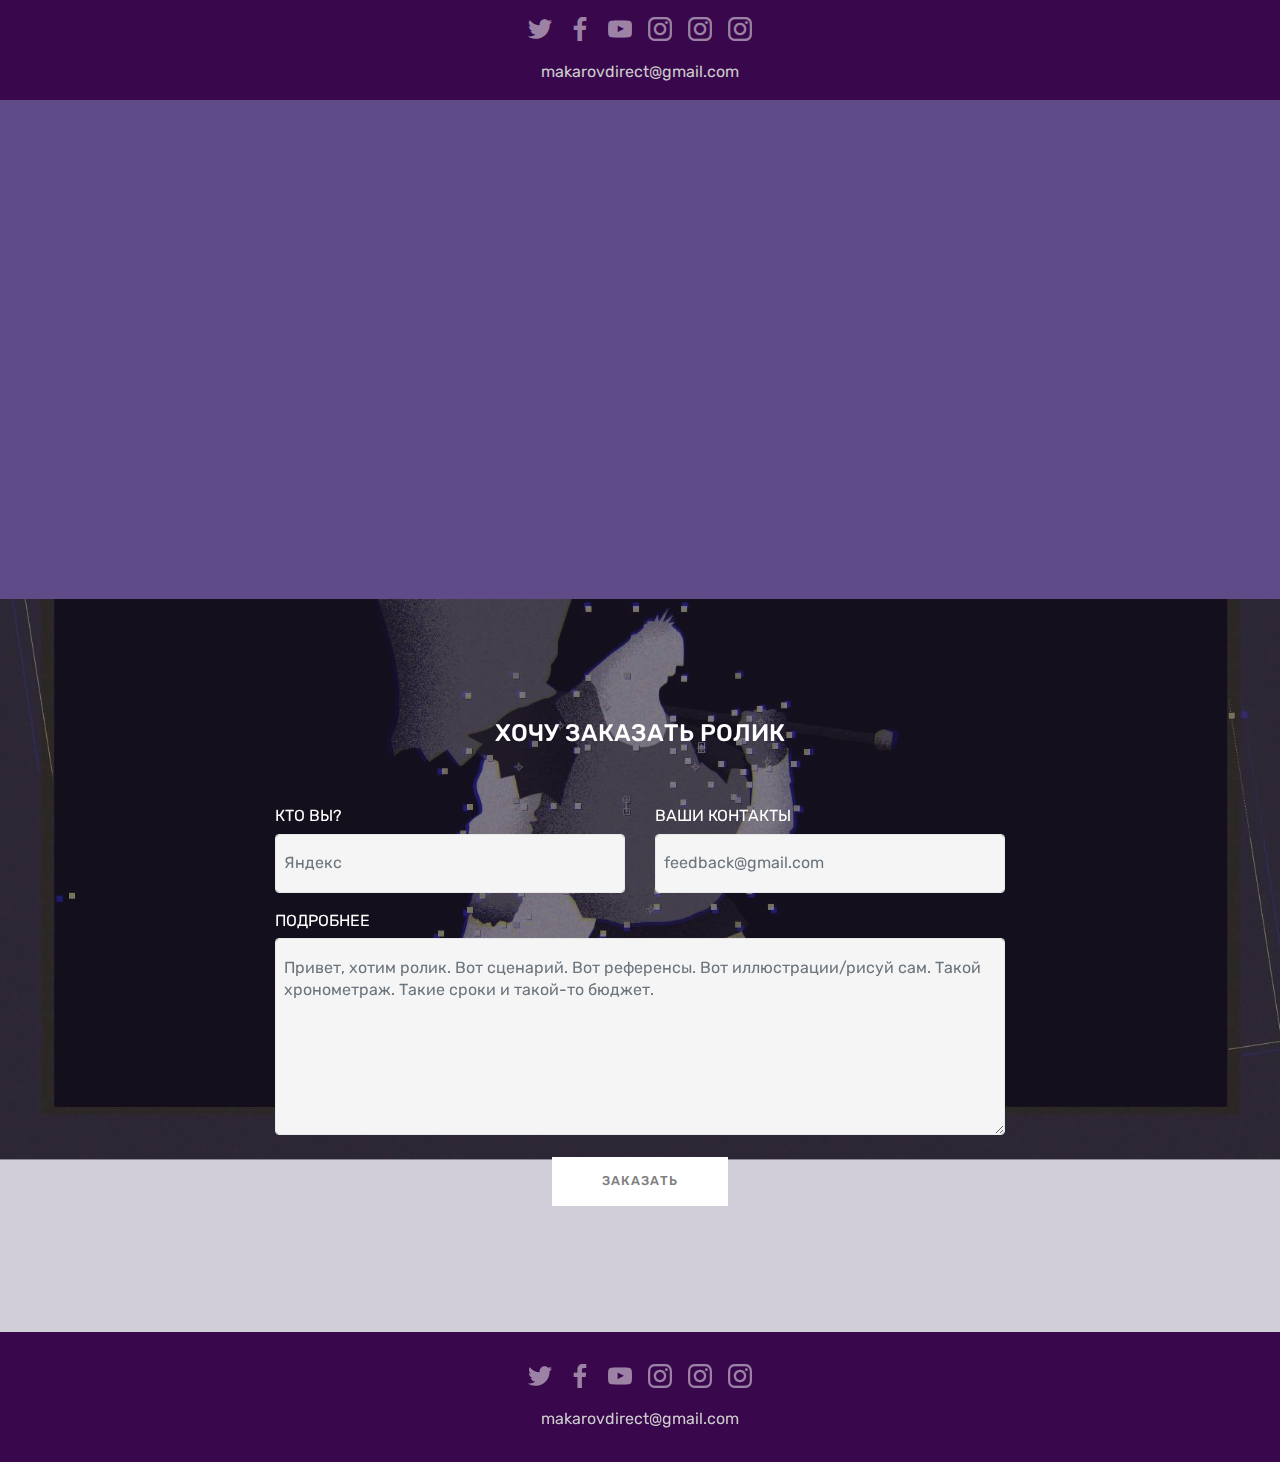
==== index.html @ ac993ce1 "create github pages" ====
<!DOCTYPE html>
<html >
<head>
  <!-- Site made with Mobirise Website Builder v4.6.3, https://mobirise.com -->
  <meta charset="UTF-8">
  <meta http-equiv="X-UA-Compatible" content="IE=edge">
  <meta name="generator" content="Mobirise v4.6.3, mobirise.com">
  <meta name="viewport" content="width=device-width, initial-scale=1, minimum-scale=1">
  <link rel="shortcut icon" href="assets/images/favicon-32x32.png" type="image/x-icon">
  <meta name="description" content="">
  <title>Motion!</title>
  <link rel="stylesheet" href="assets/tether/tether.min.css">
  <link rel="stylesheet" href="assets/bootstrap/css/bootstrap.min.css">
  <link rel="stylesheet" href="assets/bootstrap/css/bootstrap-grid.min.css">
  <link rel="stylesheet" href="assets/bootstrap/css/bootstrap-reboot.min.css">
  <link rel="stylesheet" href="assets/socicon/css/styles.css">
  <link rel="stylesheet" href="assets/theme/css/style.css">
  <link rel="stylesheet" href="assets/mobirise/css/mbr-additional.css" type="text/css">
  
  
  
</head>
<body>
  <section once="" class="cid-qJqLd3BEDi" id="footer7-2q">

    

    

    <div class="container">
        <div class="media-container-row align-center mbr-white">
            
            <div class="row social-row">
                <div class="social-list align-right pb-2">
                    
                    
                    
                    
                    
                    
                <div class="soc-item">
                        <a href="https://twitter.com/mobirise" target="_blank">
                            <span class="socicon-twitter socicon mbr-iconfont mbr-iconfont-social"></span>
                        </a>
                    </div><div class="soc-item">
                        <a href="https://www.facebook.com/pages/Mobirise/1616226671953247" target="_blank">
                            <span class="socicon-facebook socicon mbr-iconfont mbr-iconfont-social"></span>
                        </a>
                    </div><div class="soc-item">
                        <a href="https://www.youtube.com/c/mobirise" target="_blank">
                            <span class="socicon-youtube socicon mbr-iconfont mbr-iconfont-social"></span>
                        </a>
                    </div><div class="soc-item">
                        <a href="https://instagram.com/mobirise" target="_blank">
                            <span class="socicon-instagram socicon mbr-iconfont mbr-iconfont-social"></span>
                        </a>
                    </div><div class="soc-item">
                        <a href="https://instagram.com/mobirise" target="_blank">
                            <span class="socicon-instagram socicon mbr-iconfont mbr-iconfont-social"></span>
                        </a>
                    </div><div class="soc-item">
                        <a href="https://instagram.com/mobirise" target="_blank">
                            <span class="socicon-instagram socicon mbr-iconfont mbr-iconfont-social"></span>
                        </a>
                    </div></div>
            </div>
            <div class="row row-copirayt">
                <p class="mbr-text mb-0 mbr-fonts-style mbr-white align-center display-7">makarovdirect@gmail.com</p>
            </div>
        </div>
    </div>
</section>

<section class="engine"><a href="https://mobirise.ws/k">develop free website</a></section><section class="cid-qJqKoIQ6sl" id="video3-2p">

    
    
    <figure class="mbr-figure align-center container">
        <div class="video-block" style="width: 80%;">
            <div><iframe class="mbr-embedded-video" src="https://player.vimeo.com/video/251233930?autoplay=0&amp;loop=0" width="1280" height="720" frameborder="0" allowfullscreen></iframe></div>
        </div>
    </figure>
</section>

<section class="mbr-section form1 cid-qJqnyHjPA3 mbr-parallax-background" id="form1-29">

    

    <div class="mbr-overlay" style="opacity: 0.2; background-color: rgb(96, 75, 137);">
    </div>
    <div class="container">
        <div class="row justify-content-center">
            <div class="title col-12 col-lg-8">
                <h2 class="mbr-section-title align-center pb-3 mbr-fonts-style display-5">ХОЧУ ЗАКАЗАТЬ РОЛИК</h2>
                
            </div>
        </div>
    </div>
    <div class="container">
        <div class="row justify-content-center">
            <div class="media-container-column col-lg-8" data-form-type="formoid">
                    <div data-form-alert="" hidden="">Фидбек скоро!</div>
            
                    <form class="mbr-form" action="https://mobirise.com/" method="post" data-form-title="Mobirise Form"><input type="hidden" name="email" data-form-email="true" value="f9jsERte8y27TqqqnHJ0UGSrkfGV1/aTAd0YagiF7CoMb+pCK4gajwkyqYSxz6ZVuzLyfzoSc4bXMsaX3e0PdxEgymm92W2rb5xuFeeZwxCcnweWd1cAtsqhp6UBz3Ka" data-form-field="Email">
                        <div class="row row-sm-offset">
                            <div class="col-md-4 multi-horizontal" data-for="name">
                                <div class="form-group">
                                    <label class="form-control-label mbr-fonts-style display-7" for="name-form1-29">КТО ВЫ?</label>
                                    <input type="text" class="form-control" name="name" data-form-field="Name" required="" placeholder="Яндекс" id="name-form1-29">
                                </div>
                            </div>
                            <div class="col-md-4 multi-horizontal" data-for="email">
                                <div class="form-group">
                                    <label class="form-control-label mbr-fonts-style display-7" for="email-form1-29">ВАШИ КОНТАКТЫ</label>
                                    <input type="email" class="form-control" name="email" data-form-field="Email" required="" placeholder="feedback@gmail.com" id="email-form1-29">
                                </div>
                            </div>
                            
                        </div>
                        <div class="form-group" data-for="message">
                            <label class="form-control-label mbr-fonts-style display-7" for="message-form1-29">ПОДРОБНЕЕ</label>
                            <textarea type="text" class="form-control" name="message" rows="7" data-form-field="Message" placeholder="Привет, хотим ролик. Вот сценарий. Вот референсы. Вот иллюстрации/рисуй сам. Такой хронометраж. Такие сроки и такой-то бюджет." id="message-form1-29"></textarea>
                        </div>
            
                        <span class="input-group-btn"><button href="" type="submit" class="btn btn-primary btn-form display-4">ЗАКАЗАТЬ</button></span>
                    </form>
            </div>
        </div>
    </div>
</section>

<section once="" class="cid-qJqAU6fygr" id="footer7-2n">

    

    

    <div class="container">
        <div class="media-container-row align-center mbr-white">
            
            <div class="row social-row">
                <div class="social-list align-right pb-2">
                    
                    
                    
                    
                    
                    
                <div class="soc-item">
                        <a href="https://twitter.com/mobirise" target="_blank">
                            <span class="socicon-twitter socicon mbr-iconfont mbr-iconfont-social"></span>
                        </a>
                    </div><div class="soc-item">
                        <a href="https://www.facebook.com/pages/Mobirise/1616226671953247" target="_blank">
                            <span class="socicon-facebook socicon mbr-iconfont mbr-iconfont-social"></span>
                        </a>
                    </div><div class="soc-item">
                        <a href="https://www.youtube.com/c/mobirise" target="_blank">
                            <span class="socicon-youtube socicon mbr-iconfont mbr-iconfont-social"></span>
                        </a>
                    </div><div class="soc-item">
                        <a href="https://instagram.com/mobirise" target="_blank">
                            <span class="socicon-instagram socicon mbr-iconfont mbr-iconfont-social"></span>
                        </a>
                    </div><div class="soc-item">
                        <a href="https://instagram.com/mobirise" target="_blank">
                            <span class="socicon-instagram socicon mbr-iconfont mbr-iconfont-social"></span>
                        </a>
                    </div><div class="soc-item">
                        <a href="https://instagram.com/mobirise" target="_blank">
                            <span class="socicon-instagram socicon mbr-iconfont mbr-iconfont-social"></span>
                        </a>
                    </div></div>
            </div>
            <div class="row row-copirayt">
                <p class="mbr-text mb-0 mbr-fonts-style mbr-white align-center display-7">makarovdirect@gmail.com</p>
            </div>
        </div>
    </div>
</section>


  <script src="assets/web/assets/jquery/jquery.min.js"></script>
  <script src="assets/popper/popper.min.js"></script>
  <script src="assets/tether/tether.min.js"></script>
  <script src="assets/bootstrap/js/bootstrap.min.js"></script>
  <script src="assets/smoothscroll/smooth-scroll.js"></script>
  <script src="assets/parallax/jarallax.min.js"></script>
  <script src="assets/theme/js/script.js"></script>
  <script src="assets/formoid/formoid.min.js"></script>
  
  
</body>
</html>
---- assets/socicon/css/styles.css ----
@charset "UTF-8";

@font-face {
  font-family: "socicon";
  src:url("../fonts/socicon.eot");
  src:url("../fonts/socicon.eot?#iefix") format("embedded-opentype"),
    url("../fonts/socicon.woff") format("woff"),
    url("../fonts/socicon.ttf") format("truetype"),
    url("../fonts/socicon.svg#socicon") format("svg");
  font-weight: normal;
  font-style: normal;

}

[data-icon]:before {
  font-family: "socicon" !important;
  content: attr(data-icon);
  font-style: normal !important;
  font-weight: normal !important;
  font-variant: normal !important;
  text-transform: none !important;
  speak: none;
  line-height: 1;
  -webkit-font-smoothing: antialiased;
  -moz-osx-font-smoothing: grayscale;
}

[class^="socicon-"]:before,
[class*=" socicon-"]:before {
  font-family: "socicon" !important;
  font-style: normal !important;
  font-weight: normal !important;
  font-variant: normal !important;
  text-transform: none !important;
  speak: none;
  line-height: 1;
  -webkit-font-smoothing: antialiased;
  -moz-osx-font-smoothing: grayscale;
}

.socicon-modelmayhem:before {
  content: "\e000";
}
.socicon-mixcloud:before {
  content: "\e001";
}
.socicon-drupal:before {
  content: "\e002";
}
.socicon-swarm:before {
  content: "\e003";
}
.socicon-istock:before {
  content: "\e004";
}
.socicon-yammer:before {
  content: "\e005";
}
.socicon-ello:before {
  content: "\e006";
}
.socicon-stackoverflow:before {
  content: "\e007";
}
.socicon-persona:before {
  content: "\e008";
}
.socicon-triplej:before {
  content: "\e009";
}
.socicon-houzz:before {
  content: "\e00a";
}
.socicon-rss:before {
  content: "\e00b";
}
.socicon-paypal:before {
  content: "\e00c";
}
.socicon-odnoklassniki:before {
  content: "\e00d";
}
.socicon-airbnb:before {
  content: "\e00e";
}
.socicon-periscope:before {
  content: "\e00f";
}
.socicon-outlook:before {
  content: "\e010";
}
.socicon-coderwall:before {
  content: "\e011";
}
.socicon-tripadvisor:before {
  content: "\e012";
}
.socicon-appnet:before {
  content: "\e013";
}
.socicon-goodreads:before {
  content: "\e014";
}
.socicon-tripit:before {
  content: "\e015";
}
.socicon-lanyrd:before {
  content: "\e016";
}
.socicon-slideshare:before {
  content: "\e017";
}
.socicon-buffer:before {
  content: "\e018";
}
.socicon-disqus:before {
  content: "\e019";
}
.socicon-vkontakte:before {
  content: "\e01a";
}
.socicon-whatsapp:before {
  content: "\e01b";
}
.socicon-patreon:before {
  content: "\e01c";
}
.socicon-storehouse:before {
  content: "\e01d";
}
.socicon-pocket:before {
  content: "\e01e";
}
.socicon-mail:before {
  content: "\e01f";
}
.socicon-blogger:before {
  content: "\e020";
}
.socicon-technorati:before {
  content: "\e021";
}
.socicon-reddit:before {
  content: "\e022";
}
.socicon-dribbble:before {
  content: "\e023";
}
.socicon-stumbleupon:before {
  content: "\e024";
}
.socicon-digg:before {
  content: "\e025";
}
.socicon-envato:before {
  content: "\e026";
}
.socicon-behance:before {
  content: "\e027";
}
.socicon-delicious:before {
  content: "\e028";
}
.socicon-deviantart:before {
  content: "\e029";
}
.socicon-forrst:before {
  content: "\e02a";
}
.socicon-play:before {
  content: "\e02b";
}
.socicon-zerply:before {
  content: "\e02c";
}
.socicon-wikipedia:before {
  content: "\e02d";
}
.socicon-apple:before {
  content: "\e02e";
}
.socicon-flattr:before {
  content: "\e02f";
}
.socicon-github:before {
  content: "\e030";
}
.socicon-renren:before {
  content: "\e031";
}
.socicon-friendfeed:before {
  content: "\e032";
}
.socicon-newsvine:before {
  content: "\e033";
}
.socicon-identica:before {
  content: "\e034";
}
.socicon-bebo:before {
  content: "\e035";
}
.socicon-zynga:before {
  content: "\e036";
}
.socicon-steam:before {
  content: "\e037";
}
.socicon-xbox:before {
  content: "\e038";
}
.socicon-windows:before {
  content: "\e039";
}
.socicon-qq:before {
  content: "\e03a";
}
.socicon-douban:before {
  content: "\e03b";
}
.socicon-meetup:before {
  content: "\e03c";
}
.socicon-playstation:before {
  content: "\e03d";
}
.socicon-android:before {
  content: "\e03e";
}
.socicon-snapchat:before {
  content: "\e03f";
}
.socicon-twitter:before {
  content: "\e040";
}
.socicon-facebook:before {
  content: "\e041";
}
.socicon-googleplus:before {
  content: "\e042";
}
.socicon-pinterest:before {
  content: "\e043";
}
.socicon-foursquare:before {
  content: "\e044";
}
.socicon-yahoo:before {
  content: "\e045";
}
.socicon-skype:before {
  content: "\e046";
}
.socicon-yelp:before {
  content: "\e047";
}
.socicon-feedburner:before {
  content: "\e048";
}
.socicon-linkedin:before {
  content: "\e049";
}
.socicon-viadeo:before {
  content: "\e04a";
}
.socicon-xing:before {
  content: "\e04b";
}
.socicon-myspace:before {
  content: "\e04c";
}
.socicon-soundcloud:before {
  content: "\e04d";
}
.socicon-spotify:before {
  content: "\e04e";
}
.socicon-grooveshark:before {
  content: "\e04f";
}
.socicon-lastfm:before {
  content: "\e050";
}
.socicon-youtube:before {
  content: "\e051";
}
.socicon-vimeo:before {
  content: "\e052";
}
.socicon-dailymotion:before {
  content: "\e053";
}
.socicon-vine:before {
  content: "\e054";
}
.socicon-flickr:before {
  content: "\e055";
}
.socicon-500px:before {
  content: "\e056";
}
.socicon-wordpress:before {
  content: "\e058";
}
.socicon-tumblr:before {
  content: "\e059";
}
.socicon-twitch:before {
  content: "\e05a";
}
.socicon-8tracks:before {
  content: "\e05b";
}
.socicon-amazon:before {
  content: "\e05c";
}
.socicon-icq:before {
  content: "\e05d";
}
.socicon-smugmug:before {
  content: "\e05e";
}
.socicon-ravelry:before {
  content: "\e05f";
}
.socicon-weibo:before {
  content: "\e060";
}
.socicon-baidu:before {
  content: "\e061";
}
.socicon-angellist:before {
  content: "\e062";
}
.socicon-ebay:before {
  content: "\e063";
}
.socicon-imdb:before {
  content: "\e064";
}
.socicon-stayfriends:before {
  content: "\e065";
}
.socicon-residentadvisor:before {
  content: "\e066";
}
.socicon-google:before {
  content: "\e067";
}
.socicon-yandex:before {
  content: "\e068";
}
.socicon-sharethis:before {
  content: "\e069";
}
.socicon-bandcamp:before {
  content: "\e06a";
}
.socicon-itunes:before {
  content: "\e06b";
}
.socicon-deezer:before {
  content: "\e06c";
}
.socicon-telegram:before {
  content: "\e06e";
}
.socicon-openid:before {
  content: "\e06f";
}
.socicon-amplement:before {
  content: "\e070";
}
.socicon-viber:before {
  content: "\e071";
}
.socicon-zomato:before {
  content: "\e072";
}
.socicon-draugiem:before {
  content: "\e074";
}
.socicon-endomodo:before {
  content: "\e075";
}
.socicon-filmweb:before {
  content: "\e076";
}
.socicon-stackexchange:before {
  content: "\e077";
}
.socicon-wykop:before {
  content: "\e078";
}
.socicon-teamspeak:before {
  content: "\e079";
}
.socicon-teamviewer:before {
  content: "\e07a";
}
.socicon-ventrilo:before {
  content: "\e07b";
}
.socicon-younow:before {
  content: "\e07c";
}
.socicon-raidcall:before {
  content: "\e07d";
}
.socicon-mumble:before {
  content: "\e07e";
}
.socicon-medium:before {
  content: "\e06d";
}
.socicon-bebee:before {
  content: "\e07f";
}
.socicon-hitbox:before {
  content: "\e080";
}
.socicon-reverbnation:before {
  content: "\e081";
}
.socicon-formulr:before {
  content: "\e082";
}
.socicon-instagram:before {
  content: "\e057";
}
.socicon-battlenet:before {
  content: "\e083";
}
.socicon-chrome:before {
  content: "\e084";
}
.socicon-discord:before {
  content: "\e086";
}
.socicon-issuu:before {
  content: "\e087";
}
.socicon-macos:before {
  content: "\e088";
}
.socicon-firefox:before {
  content: "\e089";
}
.socicon-opera:before {
  content: "\e08d";
}
.socicon-keybase:before {
  content: "\e090";
}
.socicon-alliance:before {
  content: "\e091";
}
.socicon-livejournal:before {
  content: "\e092";
}
.socicon-googlephotos:before {
  content: "\e093";
}
.socicon-horde:before {
  content: "\e094";
}
.socicon-etsy:before {
  content: "\e095";
}
.socicon-zapier:before {
  content: "\e096";
}
.socicon-google-scholar:before {
  content: "\e097";
}
.socicon-researchgate:before {
  content: "\e098";
}
.socicon-wechat:before {
  content: "\e099";
}
.socicon-strava:before {
  content: "\e09a";
}
.socicon-line:before {
  content: "\e09b";
}
.socicon-lyft:before {
  content: "\e09c";
}
.socicon-uber:before {
  content: "\e09d";
}
.socicon-songkick:before {
  content: "\e09e";
}
.socicon-viewbug:before {
  content: "\e09f";
}
.socicon-googlegroups:before {
  content: "\e0a0";
}
.socicon-quora:before {
  content: "\e073";
}
.socicon-diablo:before {
  content: "\e085";
}
.socicon-blizzard:before {
  content: "\e0a1";
}
.socicon-hearthstone:before {
  content: "\e08b";
}
.socicon-heroes:before {
  content: "\e08a";
}
.socicon-overwatch:before {
  content: "\e08c";
}
.socicon-warcraft:before {
  content: "\e08e";
}
.socicon-starcraft:before {
  content: "\e08f";
}
.socicon-beam:before {
  content: "\e0a2";
}
.socicon-curse:before {
  content: "\e0a3";
}
.socicon-player:before {
  content: "\e0a4";
}
.socicon-streamjar:before {
  content: "\e0a5";
}
.socicon-nintendo:before {
  content: "\e0a6";
}
.socicon-hellocoton:before {
  content: "\e0a7";
}
---- assets/theme/css/style.css ----
/*!
 * Mobirise v4 theme (https://mobirise.com/)
 * Copyright 2017 Mobirise
 */
section {
  background-color: #eeeeee; }

section,
.container,
.container-fluid {
  position: relative;
  word-wrap: break-word; }

a.mbr-iconfont:hover {
  text-decoration: none; }

.article .lead p, .article .lead ul, .article .lead ol, .article .lead pre, .article .lead blockquote {
  margin-bottom: 0; }

a {
  font-style: normal;
  font-weight: 400;
  cursor: pointer; }
  a, a:hover {
    text-decoration: none; }

figure {
  margin-bottom: 0; }

body {
  color: #232323; }

h1, h2, h3, h4, h5, h6,
.h1, .h2, .h3, .h4, .h5, .h6,
.display-1, .display-2, .display-3, .display-4 {
  line-height: 1;
  word-break: break-word;
  word-wrap: break-word; }

b, strong {
  font-weight: bold; }

blockquote {
  padding: 10px 0 10px 20px;
  position: relative;
  border-left: 2px solid;
  border-color: #ff3366; }

input:-webkit-autofill, input:-webkit-autofill:hover, input:-webkit-autofill:focus, input:-webkit-autofill:active {
  transition-delay: 9999s;
  transition-property: background-color, color; }

textarea[type="hidden"] {
  display: none; }

body {
  position: relative; }

section {
  background-position: 50% 50%;
  background-repeat: no-repeat;
  background-size: cover; }
  section .mbr-background-video,
  section .mbr-background-video-preview {
    position: absolute;
    bottom: 0;
    left: 0;
    right: 0;
    top: 0; }

.hidden {
  visibility: hidden; }

.mbr-z-index20 {
  z-index: 20; }

/*! Base colors */
.mbr-white {
  color: #ffffff; }

.mbr-black {
  color: #000000; }

.mbr-bg-white {
  background-color: #ffffff; }

.mbr-bg-black {
  background-color: #000000; }

/*! Text-aligns */
.align-left {
  text-align: left; }

.align-center {
  text-align: center; }

.align-right {
  text-align: right; }

@media (max-width: 767px) {
  .align-left, .align-center, .align-right, .mbr-section-btn, .mbr-section-title {
    text-align: center; } }
/*! Font-weight  */
.mbr-light {
  font-weight: 300; }

.mbr-regular {
  font-weight: 400; }

.mbr-semibold {
  font-weight: 500; }

.mbr-bold {
  font-weight: 700; }

/*! Media  */
.media-size-item {
  -webkit-flex: 1 1 auto;
  -moz-flex: 1 1 auto;
  -ms-flex: 1 1 auto;
  -o-flex: 1 1 auto;
  flex: 1 1 auto; }

.media-content {
  -webkit-flex-basis: 100%;
  flex-basis: 100%; }

.media-container-row {
  display: -ms-flexbox;
  display: -webkit-flex;
  display: flex;
  -webkit-flex-direction: row;
  -ms-flex-direction: row;
  flex-direction: row;
  -webkit-flex-wrap: wrap;
  -ms-flex-wrap: wrap;
  flex-wrap: wrap;
  -webkit-justify-content: center;
  -ms-flex-pack: center;
  justify-content: center;
  -webkit-align-content: center;
  -ms-flex-line-pack: center;
  align-content: center;
  -webkit-align-items: start;
  -ms-flex-align: start;
  align-items: start; }
  .media-container-row .media-size-item {
    width: 400px; }

.media-container-column {
  display: -ms-flexbox;
  display: -webkit-flex;
  display: flex;
  -webkit-flex-direction: column;
  -ms-flex-direction: column;
  flex-direction: column;
  -webkit-flex-wrap: wrap;
  -ms-flex-wrap: wrap;
  flex-wrap: wrap;
  -webkit-justify-content: center;
  -ms-flex-pack: center;
  justify-content: center;
  -webkit-align-content: center;
  -ms-flex-line-pack: center;
  align-content: center;
  -webkit-align-items: stretch;
  -ms-flex-align: stretch;
  align-items: stretch; }
  .media-container-column > * {
    width: 100%; }

@media (min-width: 992px) {
  .media-container-row {
    -webkit-flex-wrap: nowrap;
    -ms-flex-wrap: nowrap;
    flex-wrap: nowrap; } }
figure {
  overflow: hidden; }

figure[mbr-media-size] {
  transition: width 0.1s; }

.mbr-figure img, .mbr-figure iframe {
  display: block;
  width: 100%; }

.card {
  background-color: transparent;
  border: none; }

.card-img {
  text-align: center;
  flex-shrink: 0; }

.media {
  max-width: 100%;
  margin: 0 auto; }

.mbr-figure {
  -ms-flex-item-align: center;
  -ms-grid-row-align: center;
  -webkit-align-self: center;
  align-self: center; }

.media-container > div {
  max-width: 100%; }

.mbr-figure img, .card-img img {
  width: 100%; }

@media (max-width: 991px) {
  .media-size-item {
    width: auto !important; }

  .media {
    width: auto; }

  .mbr-figure {
    width: 100% !important; } }
/*! Buttons */
.mbr-section-btn {
  margin-left: -.25rem;
  margin-right: -.25rem;
  font-size: 0; }

nav .mbr-section-btn {
  margin-left: 0rem;
  margin-right: 0rem; }

/*! Btn icon margin */
.btn .mbr-iconfont, .btn.btn-sm .mbr-iconfont {
  cursor: pointer;
  margin-right: 0.5rem; }

.btn.btn-md .mbr-iconfont, .btn.btn-md .mbr-iconfont {
  margin-right: 0.8rem; }

.mbr-regular {
  font-weight: 400; }

.mbr-semibold {
  font-weight: 500; }

.mbr-bold {
  font-weight: 700; }

[type="submit"] {
  -webkit-appearance: none; }

/*! Full-screen */
.mbr-fullscreen .mbr-overlay {
  min-height: 100vh; }

.mbr-fullscreen {
  display: flex;
  display: -webkit-flex;
  display: -moz-flex;
  display: -ms-flex;
  display: -o-flex;
  align-items: center;
  -webkit-align-items: center;
  min-height: 100vh;
  padding-top: 3rem;
  padding-bottom: 3rem; }

/*! Map */
.map {
  height: 25rem;
  position: relative; }
  .map iframe {
    width: 100%;
    height: 100%; }

/* Form */
.form-asterisk {
  font-family: initial;
  position: absolute;
  top: -2px;
  font-weight: normal; }

/*! Scroll to top arrow */
.mbr-arrow-up {
  bottom: 25px;
  right: 90px;
  position: fixed;
  text-align: right;
  z-index: 5000;
  color: #ffffff;
  font-size: 32px;
  transform: rotate(180deg);
  -webkit-transform: rotate(180deg); }

.mbr-arrow-up a {
  background: rgba(0, 0, 0, 0.2);
  border-radius: 3px;
  color: #fff;
  display: inline-block;
  height: 60px;
  width: 60px;
  outline-style: none !important;
  position: relative;
  text-decoration: none;
  transition: all .3s ease-in-out;
  cursor: pointer;
  text-align: center; }
  .mbr-arrow-up a:hover {
    background-color: rgba(0, 0, 0, 0.4); }
  .mbr-arrow-up a i {
    line-height: 60px; }

.mbr-arrow-up-icon {
  display: block;
  color: #fff; }

.mbr-arrow-up-icon::before {
  content: "\203a";
  display: inline-block;
  font-family: serif;
  font-size: 32px;
  line-height: 1;
  font-style: normal;
  position: relative;
  top: 6px;
  left: -4px;
  -webkit-transform: rotate(-90deg);
  transform: rotate(-90deg); }

/*! Arrow Down */
.mbr-arrow {
  position: absolute;
  bottom: 45px;
  left: 50%;
  width: 60px;
  height: 60px;
  cursor: pointer;
  background-color: rgba(80, 80, 80, 0.5);
  border-radius: 50%;
  -webkit-transform: translateX(-50%);
  transform: translateX(-50%); }
  .mbr-arrow > a {
    display: inline-block;
    text-decoration: none;
    outline-style: none;
    -webkit-animation: arrowdown 1.7s ease-in-out infinite;
    animation: arrowdown 1.7s ease-in-out infinite; }
    .mbr-arrow > a > i {
      position: absolute;
      top: -2px;
      left: 15px;
      font-size: 2rem; }

@keyframes arrowdown {
  0% {
    transform: translateY(0px);
    -webkit-transform: translateY(0px); }
  50% {
    transform: translateY(-5px);
    -webkit-transform: translateY(-5px); }
  100% {
    transform: translateY(0px);
    -webkit-transform: translateY(0px); } }
@-webkit-keyframes arrowdown {
  0% {
    transform: translateY(0px);
    -webkit-transform: translateY(0px); }
  50% {
    transform: translateY(-5px);
    -webkit-transform: translateY(-5px); }
  100% {
    transform: translateY(0px);
    -webkit-transform: translateY(0px); } }
@media (max-width: 500px) {
  .mbr-arrow-up {
    left: 50%;
    right: auto;
    transform: translateX(-50%) rotate(180deg);
    -webkit-transform: translateX(-50%) rotate(180deg); } }
/*Gradients animation*/
@keyframes gradient-animation {
  from {
    background-position: 0% 100%;
    animation-timing-function: ease-in-out; }
  to {
    background-position: 100% 0%;
    animation-timing-function: ease-in-out; } }
@-webkit-keyframes gradient-animation {
  from {
    background-position: 0% 100%;
    animation-timing-function: ease-in-out; }
  to {
    background-position: 100% 0%;
    animation-timing-function: ease-in-out; } }
.bg-gradient {
  background-size: 200% 200%;
  animation: gradient-animation 5s infinite alternate;
  -webkit-animation: gradient-animation 5s infinite alternate; }

.menu .navbar-brand {
  display: -webkit-flex; }
  .menu .navbar-brand span {
    display: flex;
    display: -webkit-flex; }
  .menu .navbar-brand .navbar-caption-wrap {
    display: -webkit-flex; }
  .menu .navbar-brand .navbar-logo img {
    display: -webkit-flex; }
@media (min-width: 768px) and (max-width: 991px) {
  .menu .navbar-toggleable-sm .navbar-nav {
    display: -webkit-box;
    display: -webkit-flex;
    display: -ms-flexbox; } }
@media (min-width: 992px) {
  .menu .navbar-nav.nav-dropdown {
    display: -webkit-flex; }
  .menu .navbar-toggleable-sm .navbar-collapse {
    display: -webkit-flex !important; } }

/*# sourceMappingURL=style.css.map */
.engine {
	position: absolute;
	text-indent: -2400px;
	text-align: center;
	padding: 0;
	top: 0;
	left: -2400px;
}
---- assets/mobirise/css/mbr-additional.css ----
@import url(https://fonts.googleapis.com/css?family=Rubik:300,300i,400,400i,500,500i,700,700i,900,900i);





body {
  font-style: normal;
  line-height: 1.5;
}
.mbr-section-title {
  font-style: normal;
  line-height: 1.2;
}
.mbr-section-subtitle {
  line-height: 1.3;
}
.mbr-text {
  font-style: normal;
  line-height: 1.6;
}
.display-1 {
  font-family: 'Rubik', sans-serif;
  font-size: 4.25rem;
}
.display-1 > .mbr-iconfont {
  font-size: 6.8rem;
}
.display-2 {
  font-family: 'Rubik', sans-serif;
  font-size: 3rem;
}
.display-2 > .mbr-iconfont {
  font-size: 4.8rem;
}
.display-4 {
  font-family: 'Rubik', sans-serif;
  font-size: 0.8rem;
}
.display-4 > .mbr-iconfont {
  font-size: 1.28rem;
}
.display-5 {
  font-family: 'Rubik', sans-serif;
  font-size: 1.5rem;
}
.display-5 > .mbr-iconfont {
  font-size: 2.4rem;
}
.display-7 {
  font-family: 'Rubik', sans-serif;
  font-size: 1rem;
}
.display-7 > .mbr-iconfont {
  font-size: 1.6rem;
}
/* ---- Fluid typography for mobile devices ---- */
/* 1.4 - font scale ratio ( bootstrap == 1.42857 ) */
/* 100vw - current viewport width */
/* (48 - 20)  48 == 48rem == 768px, 20 == 20rem == 320px(minimal supported viewport) */
/* 0.65 - min scale variable, may vary */
@media (max-width: 768px) {
  .display-1 {
    font-size: 3.4rem;
    font-size: calc( 2.1374999999999997rem + (4.25 - 2.1374999999999997) * ((100vw - 20rem) / (48 - 20)));
    line-height: calc( 1.4 * (2.1374999999999997rem + (4.25 - 2.1374999999999997) * ((100vw - 20rem) / (48 - 20))));
  }
  .display-2 {
    font-size: 2.4rem;
    font-size: calc( 1.7rem + (3 - 1.7) * ((100vw - 20rem) / (48 - 20)));
    line-height: calc( 1.4 * (1.7rem + (3 - 1.7) * ((100vw - 20rem) / (48 - 20))));
  }
  .display-4 {
    font-size: 0.64rem;
    font-size: calc( 0.93rem + (0.8 - 0.93) * ((100vw - 20rem) / (48 - 20)));
    line-height: calc( 1.4 * (0.93rem + (0.8 - 0.93) * ((100vw - 20rem) / (48 - 20))));
  }
  .display-5 {
    font-size: 1.2rem;
    font-size: calc( 1.175rem + (1.5 - 1.175) * ((100vw - 20rem) / (48 - 20)));
    line-height: calc( 1.4 * (1.175rem + (1.5 - 1.175) * ((100vw - 20rem) / (48 - 20))));
  }
}
/* Buttons */
.btn {
  font-weight: 500;
  border-width: 2px;
  font-style: normal;
  letter-spacing: 1px;
  margin: .4rem .8rem;
  white-space: normal;
  -webkit-transition: all 0.3s ease-in-out;
  -moz-transition: all 0.3s ease-in-out;
  transition: all 0.3s ease-in-out;
  padding: 1rem 3rem;
  border-radius: 3px;
  display: inline-flex;
  align-items: center;
  justify-content: center;
  word-break: break-word;
}
.btn-sm {
  font-weight: 500;
  letter-spacing: 1px;
  -webkit-transition: all 0.3s ease-in-out;
  -moz-transition: all 0.3s ease-in-out;
  transition: all 0.3s ease-in-out;
  padding: 0.6rem 1.5rem;
  border-radius: 3px;
}
.btn-md {
  font-weight: 500;
  letter-spacing: 1px;
  margin: .4rem .8rem !important;
  -webkit-transition: all 0.3s ease-in-out;
  -moz-transition: all 0.3s ease-in-out;
  transition: all 0.3s ease-in-out;
  padding: 1rem 3rem;
  border-radius: 3px;
}
.btn-lg {
  font-weight: 500;
  letter-spacing: 1px;
  margin: .4rem .8rem !important;
  -webkit-transition: all 0.3s ease-in-out;
  -moz-transition: all 0.3s ease-in-out;
  transition: all 0.3s ease-in-out;
  padding: 1.2rem 3.2rem;
  border-radius: 3px;
}
.bg-primary {
  background-color: #ffffff !important;
}
.bg-success {
  background-color: #ffffff !important;
}
.bg-info {
  background-color: #ffffff !important;
}
.bg-warning {
  background-color: #ffffff !important;
}
.bg-danger {
  background-color: #ffffff !important;
}
.btn-primary,
.btn-primary:active {
  background-color: #ffffff !important;
  border-color: #ffffff !important;
  color: #808080 !important;
}
.btn-primary:hover,
.btn-primary:focus,
.btn-primary.focus,
.btn-primary.active {
  color: #808080 !important;
  background-color: #d9d9d9 !important;
  border-color: #d9d9d9 !important;
}
.btn-primary.disabled,
.btn-primary:disabled {
  color: #808080 !important;
  background-color: #d9d9d9 !important;
  border-color: #d9d9d9 !important;
}
.btn-secondary,
.btn-secondary:active {
  background-color: #ffffff !important;
  border-color: #ffffff !important;
  color: #808080 !important;
}
.btn-secondary:hover,
.btn-secondary:focus,
.btn-secondary.focus,
.btn-secondary.active {
  color: #808080 !important;
  background-color: #d9d9d9 !important;
  border-color: #d9d9d9 !important;
}
.btn-secondary.disabled,
.btn-secondary:disabled {
  color: #808080 !important;
  background-color: #d9d9d9 !important;
  border-color: #d9d9d9 !important;
}
.btn-info,
.btn-info:active {
  background-color: #ffffff !important;
  border-color: #ffffff !important;
  color: #808080 !important;
}
.btn-info:hover,
.btn-info:focus,
.btn-info.focus,
.btn-info.active {
  color: #808080 !important;
  background-color: #d9d9d9 !important;
  border-color: #d9d9d9 !important;
}
.btn-info.disabled,
.btn-info:disabled {
  color: #808080 !important;
  background-color: #d9d9d9 !important;
  border-color: #d9d9d9 !important;
}
.btn-success,
.btn-success:active {
  background-color: #ffffff !important;
  border-color: #ffffff !important;
  color: #808080 !important;
}
.btn-success:hover,
.btn-success:focus,
.btn-success.focus,
.btn-success.active {
  color: #808080 !important;
  background-color: #d9d9d9 !important;
  border-color: #d9d9d9 !important;
}
.btn-success.disabled,
.btn-success:disabled {
  color: #808080 !important;
  background-color: #d9d9d9 !important;
  border-color: #d9d9d9 !important;
}
.btn-warning,
.btn-warning:active {
  background-color: #ffffff !important;
  border-color: #ffffff !important;
  color: #808080 !important;
}
.btn-warning:hover,
.btn-warning:focus,
.btn-warning.focus,
.btn-warning.active {
  color: #808080 !important;
  background-color: #d9d9d9 !important;
  border-color: #d9d9d9 !important;
}
.btn-warning.disabled,
.btn-warning:disabled {
  color: #808080 !important;
  background-color: #d9d9d9 !important;
  border-color: #d9d9d9 !important;
}
.btn-danger,
.btn-danger:active {
  background-color: #ffffff !important;
  border-color: #ffffff !important;
  color: #808080 !important;
}
.btn-danger:hover,
.btn-danger:focus,
.btn-danger.focus,
.btn-danger.active {
  color: #808080 !important;
  background-color: #d9d9d9 !important;
  border-color: #d9d9d9 !important;
}
.btn-danger.disabled,
.btn-danger:disabled {
  color: #808080 !important;
  background-color: #d9d9d9 !important;
  border-color: #d9d9d9 !important;
}
.btn-white {
  color: #333333 !important;
}
.btn-white,
.btn-white:active {
  background-color: #ffffff !important;
  border-color: #ffffff !important;
  color: #808080 !important;
}
.btn-white:hover,
.btn-white:focus,
.btn-white.focus,
.btn-white.active {
  color: #808080 !important;
  background-color: #d9d9d9 !important;
  border-color: #d9d9d9 !important;
}
.btn-white.disabled,
.btn-white:disabled {
  color: #808080 !important;
  background-color: #d9d9d9 !important;
  border-color: #d9d9d9 !important;
}
.btn-black,
.btn-black:active {
  background-color: #333333 !important;
  border-color: #333333 !important;
  color: #ffffff !important;
}
.btn-black:hover,
.btn-black:focus,
.btn-black.focus,
.btn-black.active {
  color: #ffffff !important;
  background-color: #0d0d0d !important;
  border-color: #0d0d0d !important;
}
.btn-black.disabled,
.btn-black:disabled {
  color: #ffffff !important;
  background-color: #0d0d0d !important;
  border-color: #0d0d0d !important;
}
.btn-primary-outline,
.btn-primary-outline:active {
  background: none;
  border-color: #cccccc;
  color: #cccccc;
}
.btn-primary-outline:hover,
.btn-primary-outline:focus,
.btn-primary-outline.focus,
.btn-primary-outline.active {
  color: #808080;
  background-color: #ffffff;
  border-color: #ffffff;
}
.btn-primary-outline.disabled,
.btn-primary-outline:disabled {
  color: #808080 !important;
  background-color: #ffffff !important;
  border-color: #ffffff !important;
}
.btn-secondary-outline,
.btn-secondary-outline:active {
  background: none;
  border-color: #cccccc;
  color: #cccccc;
}
.btn-secondary-outline:hover,
.btn-secondary-outline:focus,
.btn-secondary-outline.focus,
.btn-secondary-outline.active {
  color: #808080;
  background-color: #ffffff;
  border-color: #ffffff;
}
.btn-secondary-outline.disabled,
.btn-secondary-outline:disabled {
  color: #808080 !important;
  background-color: #ffffff !important;
  border-color: #ffffff !important;
}
.btn-info-outline,
.btn-info-outline:active {
  background: none;
  border-color: #cccccc;
  color: #cccccc;
}
.btn-info-outline:hover,
.btn-info-outline:focus,
.btn-info-outline.focus,
.btn-info-outline.active {
  color: #808080;
  background-color: #ffffff;
  border-color: #ffffff;
}
.btn-info-outline.disabled,
.btn-info-outline:disabled {
  color: #808080 !important;
  background-color: #ffffff !important;
  border-color: #ffffff !important;
}
.btn-success-outline,
.btn-success-outline:active {
  background: none;
  border-color: #cccccc;
  color: #cccccc;
}
.btn-success-outline:hover,
.btn-success-outline:focus,
.btn-success-outline.focus,
.btn-success-outline.active {
  color: #808080;
  background-color: #ffffff;
  border-color: #ffffff;
}
.btn-success-outline.disabled,
.btn-success-outline:disabled {
  color: #808080 !important;
  background-color: #ffffff !important;
  border-color: #ffffff !important;
}
.btn-warning-outline,
.btn-warning-outline:active {
  background: none;
  border-color: #cccccc;
  color: #cccccc;
}
.btn-warning-outline:hover,
.btn-warning-outline:focus,
.btn-warning-outline.focus,
.btn-warning-outline.active {
  color: #808080;
  background-color: #ffffff;
  border-color: #ffffff;
}
.btn-warning-outline.disabled,
.btn-warning-outline:disabled {
  color: #808080 !important;
  background-color: #ffffff !important;
  border-color: #ffffff !important;
}
.btn-danger-outline,
.btn-danger-outline:active {
  background: none;
  border-color: #cccccc;
  color: #cccccc;
}
.btn-danger-outline:hover,
.btn-danger-outline:focus,
.btn-danger-outline.focus,
.btn-danger-outline.active {
  color: #808080;
  background-color: #ffffff;
  border-color: #ffffff;
}
.btn-danger-outline.disabled,
.btn-danger-outline:disabled {
  color: #808080 !important;
  background-color: #ffffff !important;
  border-color: #ffffff !important;
}
.btn-black-outline,
.btn-black-outline:active {
  background: none;
  border-color: #000000;
  color: #000000;
}
.btn-black-outline:hover,
.btn-black-outline:focus,
.btn-black-outline.focus,
.btn-black-outline.active {
  color: #ffffff;
  background-color: #333333;
  border-color: #333333;
}
.btn-black-outline.disabled,
.btn-black-outline:disabled {
  color: #ffffff !important;
  background-color: #333333 !important;
  border-color: #333333 !important;
}
.btn-white-outline,
.btn-white-outline:active,
.btn-white-outline.active {
  background: none;
  border-color: #ffffff;
  color: #ffffff;
}
.btn-white-outline:hover,
.btn-white-outline:focus,
.btn-white-outline.focus {
  color: #333333;
  background-color: #ffffff;
  border-color: #ffffff;
}
.text-primary {
  color: #ffffff !important;
}
.text-secondary {
  color: #ffffff !important;
}
.text-success {
  color: #ffffff !important;
}
.text-info {
  color: #ffffff !important;
}
.text-warning {
  color: #ffffff !important;
}
.text-danger {
  color: #ffffff !important;
}
.text-white {
  color: #ffffff !important;
}
.text-black {
  color: #000000 !important;
}
a.text-primary:hover,
a.text-primary:focus {
  color: #cccccc !important;
}
a.text-secondary:hover,
a.text-secondary:focus {
  color: #cccccc !important;
}
a.text-success:hover,
a.text-success:focus {
  color: #cccccc !important;
}
a.text-info:hover,
a.text-info:focus {
  color: #cccccc !important;
}
a.text-warning:hover,
a.text-warning:focus {
  color: #cccccc !important;
}
a.text-danger:hover,
a.text-danger:focus {
  color: #cccccc !important;
}
a.text-white:hover,
a.text-white:focus {
  color: #b3b3b3 !important;
}
a.text-black:hover,
a.text-black:focus {
  color: #4d4d4d !important;
}
.alert-success {
  background-color: #70c770;
}
.alert-info {
  background-color: #ffffff;
}
.alert-warning {
  background-color: #ffffff;
}
.alert-danger {
  background-color: #ffffff;
}
.mbr-section-btn a.btn:not(.btn-form):hover,
.mbr-section-btn a.btn:not(.btn-form):focus {
  box-shadow: none !important;
}
.mbr-gallery-filter li.active .btn {
  background-color: #ffffff;
  border-color: #ffffff;
  color: #8c8c8c;
}
.mbr-gallery-filter li.active .btn:focus {
  box-shadow: none;
}
.btn-form {
  border-radius: 0;
}
.btn-form:hover {
  cursor: pointer;
}
a,
a:hover {
  color: #ffffff;
}
.mbr-plan-header.bg-primary .mbr-plan-subtitle,
.mbr-plan-header.bg-primary .mbr-plan-price-desc {
  color: #ffffff;
}
.mbr-plan-header.bg-success .mbr-plan-subtitle,
.mbr-plan-header.bg-success .mbr-plan-price-desc {
  color: #ffffff;
}
.mbr-plan-header.bg-info .mbr-plan-subtitle,
.mbr-plan-header.bg-info .mbr-plan-price-desc {
  color: #ffffff;
}
.mbr-plan-header.bg-warning .mbr-plan-subtitle,
.mbr-plan-header.bg-warning .mbr-plan-price-desc {
  color: #ffffff;
}
.mbr-plan-header.bg-danger .mbr-plan-subtitle,
.mbr-plan-header.bg-danger .mbr-plan-price-desc {
  color: #ffffff;
}
/* Scroll to top button*/
.scrollToTop_wraper {
  opacity: 0 !important;
}
#scrollToTop a i:before {
  content: '';
  position: absolute;
  height: 40%;
  top: 25%;
  background: #fff;
  width: 2px;
  left: calc(50% - 1px);
}
#scrollToTop a i:after {
  content: '';
  position: absolute;
  display: block;
  border-top: 2px solid #fff;
  border-right: 2px solid #fff;
  width: 40%;
  height: 40%;
  left: 30%;
  bottom: 30%;
  transform: rotate(135deg);
}
/* Others*/
.note-check a[data-value=Rubik] {
  font-style: normal;
}
.mbr-arrow a {
  color: #ffffff;
}
@media (max-width: 767px) {
  .mbr-arrow {
    display: none;
  }
}
.form-control-label {
  position: relative;
  cursor: pointer;
  margin-bottom: .357em;
  padding: 0;
}
.alert {
  color: #ffffff;
  border-radius: 0;
  border: 0;
  font-size: .875rem;
  line-height: 1.5;
  margin-bottom: 1.875rem;
  padding: 1.25rem;
  position: relative;
}
.alert.alert-form::after {
  background-color: inherit;
  bottom: -7px;
  content: "";
  display: block;
  height: 14px;
  left: 50%;
  margin-left: -7px;
  position: absolute;
  transform: rotate(45deg);
  width: 14px;
}
.form-control {
  background-color: #f5f5f5;
  box-shadow: none;
  color: #565656;
  font-family: 'Rubik', sans-serif;
  font-size: 1rem;
  line-height: 1.43;
  min-height: 3.5em;
  padding: 1.07em .5em;
}
.form-control > .mbr-iconfont {
  font-size: 1.6rem;
}
.form-control,
.form-control:focus {
  border: 1px solid #e8e8e8;
}
.form-active .form-control:invalid {
  border-color: red;
}
.mbr-overlay {
  background-color: #000;
  bottom: 0;
  left: 0;
  opacity: .5;
  position: absolute;
  right: 0;
  top: 0;
  z-index: 0;
}
blockquote {
  font-style: italic;
  padding: 10px 0 10px 20px;
  font-size: 1.09rem;
  position: relative;
  border-color: #ffffff;
  border-width: 3px;
}
ul,
ol,
pre,
blockquote {
  margin-bottom: 2.3125rem;
}
pre {
  background: #f4f4f4;
  padding: 10px 24px;
  white-space: pre-wrap;
}
.inactive {
  -webkit-user-select: none;
  -moz-user-select: none;
  -ms-user-select: none;
  user-select: none;
  pointer-events: none;
  -webkit-user-drag: none;
  user-drag: none;
}
.mbr-section__comments .row {
  justify-content: center;
}
/* Forms */
.mbr-form .btn {
  margin: .4rem 0;
}
@media (max-width: 767px) {
  .btn {
    font-size: .75rem !important;
  }
  .btn .mbr-iconfont {
    font-size: 1rem !important;
  }
}
/* Social block */
.btn-social {
  font-size: 20px;
  border-radius: 50%;
  padding: 0;
  width: 44px;
  height: 44px;
  line-height: 44px;
  text-align: center;
  position: relative;
  border: 2px solid #c0a375;
  border-color: #ffffff;
  color: #232323;
  cursor: pointer;
}
.btn-social i {
  top: 0;
  line-height: 44px;
  width: 44px;
}
.btn-social:hover {
  color: #fff;
  background: #ffffff;
}
.btn-social + .btn {
  margin-left: .1rem;
}
/* Footer */
.mbr-footer-content li::before,
.mbr-footer .mbr-contacts li::before {
  background: #ffffff;
}
.mbr-footer-content li a:hover,
.mbr-footer .mbr-contacts li a:hover {
  color: #ffffff;
}
/* Headers*/
.offset-1 {
  margin-left: 8.33333%;
}
.offset-2 {
  margin-left: 16.66667%;
}
.offset-3 {
  margin-left: 25%;
}
.offset-4 {
  margin-left: 33.33333%;
}
.offset-5 {
  margin-left: 41.66667%;
}
.offset-6 {
  margin-left: 50%;
}
.offset-7 {
  margin-left: 58.33333%;
}
.offset-8 {
  margin-left: 66.66667%;
}
.offset-9 {
  margin-left: 75%;
}
.offset-10 {
  margin-left: 83.33333%;
}
.offset-11 {
  margin-left: 91.66667%;
}
@media (min-width: 576px) {
  .offset-sm-0 {
    margin-left: 0%;
  }
  .offset-sm-1 {
    margin-left: 8.33333%;
  }
  .offset-sm-2 {
    margin-left: 16.66667%;
  }
  .offset-sm-3 {
    margin-left: 25%;
  }
  .offset-sm-4 {
    margin-left: 33.33333%;
  }
  .offset-sm-5 {
    margin-left: 41.66667%;
  }
  .offset-sm-6 {
    margin-left: 50%;
  }
  .offset-sm-7 {
    margin-left: 58.33333%;
  }
  .offset-sm-8 {
    margin-left: 66.66667%;
  }
  .offset-sm-9 {
    margin-left: 75%;
  }
  .offset-sm-10 {
    margin-left: 83.33333%;
  }
  .offset-sm-11 {
    margin-left: 91.66667%;
  }
}
@media (min-width: 768px) {
  .offset-md-0 {
    margin-left: 0%;
  }
  .offset-md-1 {
    margin-left: 8.33333%;
  }
  .offset-md-2 {
    margin-left: 16.66667%;
  }
  .offset-md-3 {
    margin-left: 25%;
  }
  .offset-md-4 {
    margin-left: 33.33333%;
  }
  .offset-md-5 {
    margin-left: 41.66667%;
  }
  .offset-md-6 {
    margin-left: 50%;
  }
  .offset-md-7 {
    margin-left: 58.33333%;
  }
  .offset-md-8 {
    margin-left: 66.66667%;
  }
  .offset-md-9 {
    margin-left: 75%;
  }
  .offset-md-10 {
    margin-left: 83.33333%;
  }
  .offset-md-11 {
    margin-left: 91.66667%;
  }
}
@media (min-width: 992px) {
  .offset-lg-0 {
    margin-left: 0%;
  }
  .offset-lg-1 {
    margin-left: 8.33333%;
  }
  .offset-lg-2 {
    margin-left: 16.66667%;
  }
  .offset-lg-3 {
    margin-left: 25%;
  }
  .offset-lg-4 {
    margin-left: 33.33333%;
  }
  .offset-lg-5 {
    margin-left: 41.66667%;
  }
  .offset-lg-6 {
    margin-left: 50%;
  }
  .offset-lg-7 {
    margin-left: 58.33333%;
  }
  .offset-lg-8 {
    margin-left: 66.66667%;
  }
  .offset-lg-9 {
    margin-left: 75%;
  }
  .offset-lg-10 {
    margin-left: 83.33333%;
  }
  .offset-lg-11 {
    margin-left: 91.66667%;
  }
}
@media (min-width: 1200px) {
  .offset-xl-0 {
    margin-left: 0%;
  }
  .offset-xl-1 {
    margin-left: 8.33333%;
  }
  .offset-xl-2 {
    margin-left: 16.66667%;
  }
  .offset-xl-3 {
    margin-left: 25%;
  }
  .offset-xl-4 {
    margin-left: 33.33333%;
  }
  .offset-xl-5 {
    margin-left: 41.66667%;
  }
  .offset-xl-6 {
    margin-left: 50%;
  }
  .offset-xl-7 {
    margin-left: 58.33333%;
  }
  .offset-xl-8 {
    margin-left: 66.66667%;
  }
  .offset-xl-9 {
    margin-left: 75%;
  }
  .offset-xl-10 {
    margin-left: 83.33333%;
  }
  .offset-xl-11 {
    margin-left: 91.66667%;
  }
}
.navbar-toggler {
  -webkit-align-self: flex-start;
  -ms-flex-item-align: start;
  align-self: flex-start;
  padding: 0.25rem 0.75rem;
  font-size: 1.25rem;
  line-height: 1;
  background: transparent;
  border: 1px solid transparent;
  -webkit-border-radius: 0.25rem;
  border-radius: 0.25rem;
}
.navbar-toggler:focus,
.navbar-toggler:hover {
  text-decoration: none;
}
.navbar-toggler-icon {
  display: inline-block;
  width: 1.5em;
  height: 1.5em;
  vertical-align: middle;
  content: "";
  background: no-repeat center center;
  -webkit-background-size: 100% 100%;
  -o-background-size: 100% 100%;
  background-size: 100% 100%;
}
.navbar-toggler-left {
  position: absolute;
  left: 1rem;
}
.navbar-toggler-right {
  position: absolute;
  right: 1rem;
}
@media (max-width: 575px) {
  .navbar-toggleable .navbar-nav .dropdown-menu {
    position: static;
    float: none;
  }
  .navbar-toggleable > .container {
    padding-right: 0;
    padding-left: 0;
  }
}
@media (min-width: 576px) {
  .navbar-toggleable {
    -webkit-box-orient: horizontal;
    -webkit-box-direction: normal;
    -webkit-flex-direction: row;
    -ms-flex-direction: row;
    flex-direction: row;
    -webkit-flex-wrap: nowrap;
    -ms-flex-wrap: nowrap;
    flex-wrap: nowrap;
    -webkit-box-align: center;
    -webkit-align-items: center;
    -ms-flex-align: center;
    align-items: center;
  }
  .navbar-toggleable .navbar-nav {
    -webkit-box-orient: horizontal;
    -webkit-box-direction: normal;
    -webkit-flex-direction: row;
    -ms-flex-direction: row;
    flex-direction: row;
  }
  .navbar-toggleable .navbar-nav .nav-link {
    padding-right: .5rem;
    padding-left: .5rem;
  }
  .navbar-toggleable > .container {
    display: -webkit-box;
    display: -webkit-flex;
    display: -ms-flexbox;
    display: flex;
    -webkit-flex-wrap: nowrap;
    -ms-flex-wrap: nowrap;
    flex-wrap: nowrap;
    -webkit-box-align: center;
    -webkit-align-items: center;
    -ms-flex-align: center;
    align-items: center;
  }
  .navbar-toggleable .navbar-collapse {
    display: -webkit-box !important;
    display: -webkit-flex !important;
    display: -ms-flexbox !important;
    display: flex !important;
    width: 100%;
  }
  .navbar-toggleable .navbar-toggler {
    display: none;
  }
}
@media (max-width: 767px) {
  .navbar-toggleable-sm .navbar-nav .dropdown-menu {
    position: static;
    float: none;
  }
  .navbar-toggleable-sm > .container {
    padding-right: 0;
    padding-left: 0;
  }
}
@media (min-width: 768px) {
  .navbar-toggleable-sm {
    -webkit-box-orient: horizontal;
    -webkit-box-direction: normal;
    -webkit-flex-direction: row;
    -ms-flex-direction: row;
    flex-direction: row;
    -webkit-flex-wrap: nowrap;
    -ms-flex-wrap: nowrap;
    flex-wrap: nowrap;
    -webkit-box-align: center;
    -webkit-align-items: center;
    -ms-flex-align: center;
    align-items: center;
  }
  .navbar-toggleable-sm .navbar-nav {
    -webkit-box-orient: horizontal;
    -webkit-box-direction: normal;
    -webkit-flex-direction: row;
    -ms-flex-direction: row;
    flex-direction: row;
  }
  .navbar-toggleable-sm .navbar-nav .nav-link {
    padding-right: .5rem;
    padding-left: .5rem;
  }
  .navbar-toggleable-sm > .container {
    display: -webkit-box;
    display: -webkit-flex;
    display: -ms-flexbox;
    display: flex;
    -webkit-flex-wrap: nowrap;
    -ms-flex-wrap: nowrap;
    flex-wrap: nowrap;
    -webkit-box-align: center;
    -webkit-align-items: center;
    -ms-flex-align: center;
    align-items: center;
  }
  .navbar-toggleable-sm .navbar-collapse {
    display: -webkit-box !important;
    display: -webkit-flex !important;
    display: -ms-flexbox !important;
    display: flex !important;
    width: 100%;
  }
  .navbar-toggleable-sm .navbar-toggler {
    display: none;
  }
}
@media (max-width: 991px) {
  .navbar-toggleable-md .navbar-nav .dropdown-menu {
    position: static;
    float: none;
  }
  .navbar-toggleable-md > .container {
    padding-right: 0;
    padding-left: 0;
  }
}
@media (min-width: 992px) {
  .navbar-toggleable-md {
    -webkit-box-orient: horizontal;
    -webkit-box-direction: normal;
    -webkit-flex-direction: row;
    -ms-flex-direction: row;
    flex-direction: row;
    -webkit-flex-wrap: nowrap;
    -ms-flex-wrap: nowrap;
    flex-wrap: nowrap;
    -webkit-box-align: center;
    -webkit-align-items: center;
    -ms-flex-align: center;
    align-items: center;
  }
  .navbar-toggleable-md .navbar-nav {
    -webkit-box-orient: horizontal;
    -webkit-box-direction: normal;
    -webkit-flex-direction: row;
    -ms-flex-direction: row;
    flex-direction: row;
  }
  .navbar-toggleable-md .navbar-nav .nav-link {
    padding-right: .5rem;
    padding-left: .5rem;
  }
  .navbar-toggleable-md > .container {
    display: -webkit-box;
    display: -webkit-flex;
    display: -ms-flexbox;
    display: flex;
    -webkit-flex-wrap: nowrap;
    -ms-flex-wrap: nowrap;
    flex-wrap: nowrap;
    -webkit-box-align: center;
    -webkit-align-items: center;
    -ms-flex-align: center;
    align-items: center;
  }
  .navbar-toggleable-md .navbar-collapse {
    display: -webkit-box !important;
    display: -webkit-flex !important;
    display: -ms-flexbox !important;
    display: flex !important;
    width: 100%;
  }
  .navbar-toggleable-md .navbar-toggler {
    display: none;
  }
}
@media (max-width: 1199px) {
  .navbar-toggleable-lg .navbar-nav .dropdown-menu {
    position: static;
    float: none;
  }
  .navbar-toggleable-lg > .container {
    padding-right: 0;
    padding-left: 0;
  }
}
@media (min-width: 1200px) {
  .navbar-toggleable-lg {
    -webkit-box-orient: horizontal;
    -webkit-box-direction: normal;
    -webkit-flex-direction: row;
    -ms-flex-direction: row;
    flex-direction: row;
    -webkit-flex-wrap: nowrap;
    -ms-flex-wrap: nowrap;
    flex-wrap: nowrap;
    -webkit-box-align: center;
    -webkit-align-items: center;
    -ms-flex-align: center;
    align-items: center;
  }
  .navbar-toggleable-lg .navbar-nav {
    -webkit-box-orient: horizontal;
    -webkit-box-direction: normal;
    -webkit-flex-direction: row;
    -ms-flex-direction: row;
    flex-direction: row;
  }
  .navbar-toggleable-lg .navbar-nav .nav-link {
    padding-right: .5rem;
    padding-left: .5rem;
  }
  .navbar-toggleable-lg > .container {
    display: -webkit-box;
    display: -webkit-flex;
    display: -ms-flexbox;
    display: flex;
    -webkit-flex-wrap: nowrap;
    -ms-flex-wrap: nowrap;
    flex-wrap: nowrap;
    -webkit-box-align: center;
    -webkit-align-items: center;
    -ms-flex-align: center;
    align-items: center;
  }
  .navbar-toggleable-lg .navbar-collapse {
    display: -webkit-box !important;
    display: -webkit-flex !important;
    display: -ms-flexbox !important;
    display: flex !important;
    width: 100%;
  }
  .navbar-toggleable-lg .navbar-toggler {
    display: none;
  }
}
.navbar-toggleable-xl {
  -webkit-box-orient: horizontal;
  -webkit-box-direction: normal;
  -webkit-flex-direction: row;
  -ms-flex-direction: row;
  flex-direction: row;
  -webkit-flex-wrap: nowrap;
  -ms-flex-wrap: nowrap;
  flex-wrap: nowrap;
  -webkit-box-align: center;
  -webkit-align-items: center;
  -ms-flex-align: center;
  align-items: center;
}
.navbar-toggleable-xl .navbar-nav .dropdown-menu {
  position: static;
  float: none;
}
.navbar-toggleable-xl > .container {
  padding-right: 0;
  padding-left: 0;
}
.navbar-toggleable-xl .navbar-nav {
  -webkit-box-orient: horizontal;
  -webkit-box-direction: normal;
  -webkit-flex-direction: row;
  -ms-flex-direction: row;
  flex-direction: row;
}
.navbar-toggleable-xl .navbar-nav .nav-link {
  padding-right: .5rem;
  padding-left: .5rem;
}
.navbar-toggleable-xl > .container {
  display: -webkit-box;
  display: -webkit-flex;
  display: -ms-flexbox;
  display: flex;
  -webkit-flex-wrap: nowrap;
  -ms-flex-wrap: nowrap;
  flex-wrap: nowrap;
  -webkit-box-align: center;
  -webkit-align-items: center;
  -ms-flex-align: center;
  align-items: center;
}
.navbar-toggleable-xl .navbar-collapse {
  display: -webkit-box !important;
  display: -webkit-flex !important;
  display: -ms-flexbox !important;
  display: flex !important;
  width: 100%;
}
.navbar-toggleable-xl .navbar-toggler {
  display: none;
}
.card-img {
  width: auto;
}
.menu .navbar.collapsed:not(.beta-menu) {
  flex-direction: column;
}
.carousel-item.active,
.carousel-item-next,
.carousel-item-prev {
  display: -webkit-box;
  display: -webkit-flex;
  display: -ms-flexbox;
  display: flex;
}
.note-air-layout .dropup .dropdown-menu,
.note-air-layout .navbar-fixed-bottom .dropdown .dropdown-menu {
  bottom: initial !important;
}
html,
body {
  height: auto;
  min-height: 100vh;
}
.dropup .dropdown-toggle::after {
  display: none;
}
.cid-qJqLd3BEDi {
  padding-top: 15px;
  padding-bottom: 15px;
  background-color: #39074c;
}
.cid-qJqLd3BEDi .row-links {
  width: 100%;
  justify-content: center;
}
.cid-qJqLd3BEDi .social-row {
  width: 100%;
  justify-content: center;
}
.cid-qJqLd3BEDi .media-container-row {
  flex-direction: column;
  justify-content: center;
  align-items: center;
}
.cid-qJqLd3BEDi .media-container-row .foot-menu {
  list-style: none;
  display: flex;
  justify-content: center;
  flex-wrap: wrap;
  padding: 0;
  margin-bottom: 0;
}
.cid-qJqLd3BEDi .media-container-row .foot-menu li {
  padding: 0 1rem 1rem 1rem;
}
.cid-qJqLd3BEDi .media-container-row .foot-menu li p {
  margin: 0;
}
.cid-qJqLd3BEDi .media-container-row .social-list {
  padding-left: 0;
  margin-bottom: 0;
  list-style: none;
  display: flex;
  flex-wrap: wrap;
  justify-content: flex-end;
  -webkit-justify-content: flex-end;
}
.cid-qJqLd3BEDi .media-container-row .social-list .mbr-iconfont-social {
  font-size: 1.5rem;
  color: #ffffff;
}
.cid-qJqLd3BEDi .media-container-row .social-list .soc-item {
  margin: 0 .5rem;
}
.cid-qJqLd3BEDi .media-container-row .social-list a {
  margin: 0;
  opacity: .5;
  -webkit-transition: .2s linear;
  transition: .2s linear;
}
.cid-qJqLd3BEDi .media-container-row .social-list a:hover {
  opacity: 1;
}
@media (max-width: 767px) {
  .cid-qJqLd3BEDi .media-container-row .social-list {
    justify-content: center;
    -webkit-justify-content: center;
  }
}
.cid-qJqLd3BEDi .media-container-row .row-copirayt {
  word-break: break-word;
  width: 100%;
}
.cid-qJqLd3BEDi .media-container-row .row-copirayt p {
  width: 100%;
}
.cid-qJqLd3BEDi .media-container-row .mbr-text {
  color: #cccccc;
}
.cid-qJqKoIQ6sl {
  padding-top: 0px;
  padding-bottom: 0px;
  background: #604b89;
}
.cid-qJqKoIQ6sl .video-block {
  margin: auto;
}
@media (max-width: 768px) {
  .cid-qJqKoIQ6sl .video-block {
    width: 100% !important;
  }
}
.cid-qJqnyHjPA3 {
  padding-top: 120px;
  padding-bottom: 120px;
  background-image: url("../../../assets/images/2-1-1920x1080.jpg");
}
.cid-qJqnyHjPA3 .title {
  margin-bottom: 2rem;
}
.cid-qJqnyHjPA3 .mbr-section-subtitle {
  color: #ffffff;
}
.cid-qJqnyHjPA3 a:not([href]):not([tabindex]) {
  color: #fff;
  border-radius: 3px;
}
.cid-qJqnyHjPA3 a.btn-white:not([href]):not([tabindex]) {
  color: #333;
}
.cid-qJqnyHjPA3 .multi-horizontal {
  flex-grow: 1;
  -webkit-flex-grow: 1;
  max-width: 100%;
}
.cid-qJqnyHjPA3 .input-group-btn {
  display: block;
  text-align: center;
}
.cid-qJqnyHjPA3 H2 {
  color: #ffffff;
}
.cid-qJqnyHjPA3 LABEL {
  color: #ffffff;
}
.cid-qJqAU6fygr {
  padding-top: 30px;
  padding-bottom: 30px;
  background-color: #39074c;
}
.cid-qJqAU6fygr .row-links {
  width: 100%;
  justify-content: center;
}
.cid-qJqAU6fygr .social-row {
  width: 100%;
  justify-content: center;
}
.cid-qJqAU6fygr .media-container-row {
  flex-direction: column;
  justify-content: center;
  align-items: center;
}
.cid-qJqAU6fygr .media-container-row .foot-menu {
  list-style: none;
  display: flex;
  justify-content: center;
  flex-wrap: wrap;
  padding: 0;
  margin-bottom: 0;
}
.cid-qJqAU6fygr .media-container-row .foot-menu li {
  padding: 0 1rem 1rem 1rem;
}
.cid-qJqAU6fygr .media-container-row .foot-menu li p {
  margin: 0;
}
.cid-qJqAU6fygr .media-container-row .social-list {
  padding-left: 0;
  margin-bottom: 0;
  list-style: none;
  display: flex;
  flex-wrap: wrap;
  justify-content: flex-end;
  -webkit-justify-content: flex-end;
}
.cid-qJqAU6fygr .media-container-row .social-list .mbr-iconfont-social {
  font-size: 1.5rem;
  color: #ffffff;
}
.cid-qJqAU6fygr .media-container-row .social-list .soc-item {
  margin: 0 .5rem;
}
.cid-qJqAU6fygr .media-container-row .social-list a {
  margin: 0;
  opacity: .5;
  -webkit-transition: .2s linear;
  transition: .2s linear;
}
.cid-qJqAU6fygr .media-container-row .social-list a:hover {
  opacity: 1;
}
@media (max-width: 767px) {
  .cid-qJqAU6fygr .media-container-row .social-list {
    justify-content: center;
    -webkit-justify-content: center;
  }
}
.cid-qJqAU6fygr .media-container-row .row-copirayt {
  word-break: break-word;
  width: 100%;
}
.cid-qJqAU6fygr .media-container-row .row-copirayt p {
  width: 100%;
}
.cid-qJqAU6fygr .media-container-row .mbr-text {
  color: #cccccc;
}
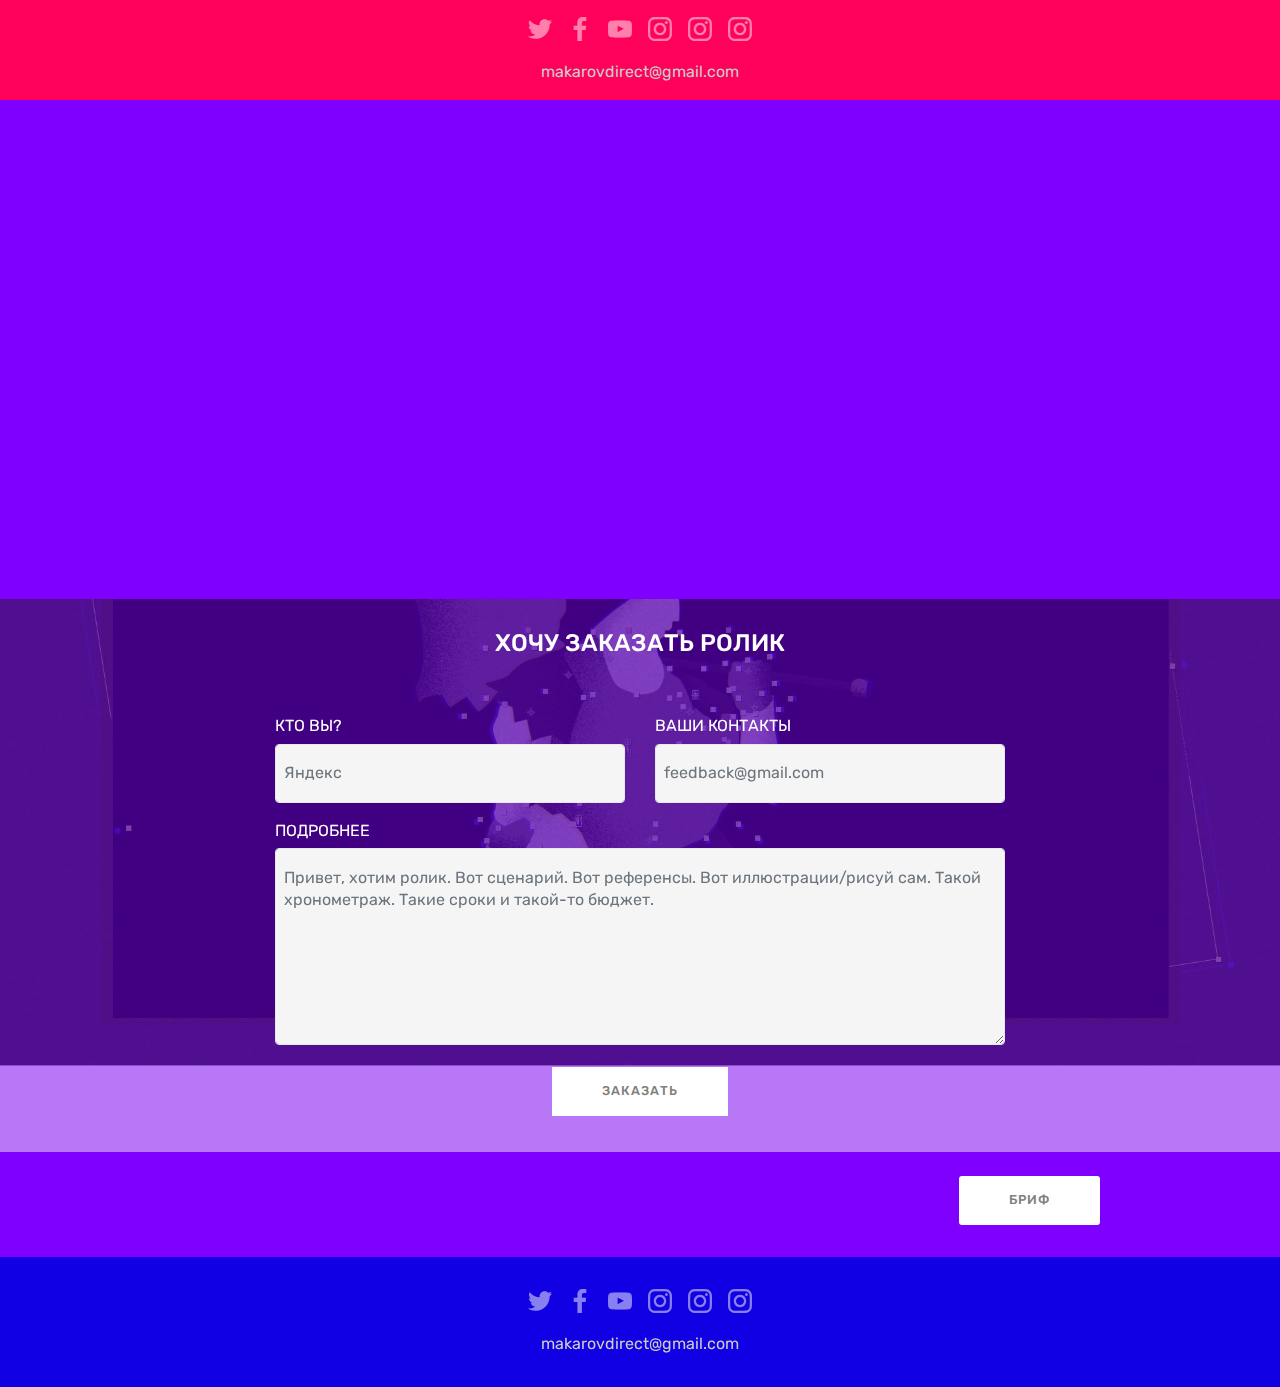
==== commit 5dc8d5d4: "create github pages" ====
--- a/index.html
+++ b/index.html
@@ -71,7 +71,7 @@
     </div>
 </section>
 
-<section class="engine"><a href="https://mobirise.ws/k">develop free website</a></section><section class="cid-qJqKoIQ6sl" id="video3-2p">
+<section class="engine"><a href="https://mobirise.ws/i">build your own website</a></section><section class="cid-qJqKoIQ6sl" id="video3-2p">
 
     
     
@@ -86,7 +86,7 @@
 
     
 
-    <div class="mbr-overlay" style="opacity: 0.2; background-color: rgb(96, 75, 137);">
+    <div class="mbr-overlay" style="opacity: 0.5; background-color: rgb(127, 0, 255);">
     </div>
     <div class="container">
         <div class="row justify-content-center">
@@ -101,7 +101,7 @@
             <div class="media-container-column col-lg-8" data-form-type="formoid">
                     <div data-form-alert="" hidden="">Фидбек скоро!</div>
             
-                    <form class="mbr-form" action="https://mobirise.com/" method="post" data-form-title="Mobirise Form"><input type="hidden" name="email" data-form-email="true" value="f9jsERte8y27TqqqnHJ0UGSrkfGV1/aTAd0YagiF7CoMb+pCK4gajwkyqYSxz6ZVuzLyfzoSc4bXMsaX3e0PdxEgymm92W2rb5xuFeeZwxCcnweWd1cAtsqhp6UBz3Ka" data-form-field="Email">
+                    <form class="mbr-form" action="https://mobirise.com/" method="post" data-form-title="Mobirise Form"><input type="hidden" name="email" data-form-email="true" value="pW/SPvrMC4Rvd8SHFV40SizIuLv6YFKln8J6jjPysvZeI0UApYPegLnTCGyB+xEc90FNi9N+vqTAqanjZXYXQ7SKUbgosQuoFi/1a3dRCLGp2LGDuObbRo0VWGWLZJ/b" data-form-field="Email">
                         <div class="row row-sm-offset">
                             <div class="col-md-4 multi-horizontal" data-for="name">
                                 <div class="form-group">
@@ -129,6 +129,24 @@
     </div>
 </section>
 
+<section class="mbr-section info1 cid-qJsWODqF0p" id="info1-2t">
+
+    
+
+    
+    <div class="container">
+        <div class="row justify-content-center content-row">
+            <div class="media-container-column title col-12 col-lg-7 col-md-6">
+                
+                
+            </div>
+            <div class="media-container-column col-12 col-lg-3 col-md-4">
+                <div class="mbr-section-btn align-right py-4"><a class="btn btn-primary display-4" href="https://mobirise.com">БРИФ</a></div>
+            </div>
+        </div>
+    </div>
+</section>
+
 <section once="" class="cid-qJqAU6fygr" id="footer7-2n">
 
     
--- a/assets/mobirise/css/mbr-additional.css
+++ b/assets/mobirise/css/mbr-additional.css
@@ -1290,7 +1290,7 @@
 .cid-qJqLd3BEDi {
   padding-top: 15px;
   padding-bottom: 15px;
-  background-color: #39074c;
+  background-color: #ff005b;
 }
 .cid-qJqLd3BEDi .row-links {
   width: 100%;
@@ -1363,7 +1363,7 @@
 .cid-qJqKoIQ6sl {
   padding-top: 0px;
   padding-bottom: 0px;
-  background: #604b89;
+  background: #7f00ff;
 }
 .cid-qJqKoIQ6sl .video-block {
   margin: auto;
@@ -1374,8 +1374,8 @@
   }
 }
 .cid-qJqnyHjPA3 {
-  padding-top: 120px;
-  padding-bottom: 120px;
+  padding-top: 30px;
+  padding-bottom: 30px;
   background-image: url("../../../assets/images/2-1-1920x1080.jpg");
 }
 .cid-qJqnyHjPA3 .title {
@@ -1406,10 +1406,21 @@
 .cid-qJqnyHjPA3 LABEL {
   color: #ffffff;
 }
+.cid-qJsWODqF0p {
+  padding-top: 0px;
+  padding-bottom: 0px;
+  background-color: #7f00ff;
+}
+.cid-qJsWODqF0p .mbr-section-subtitle {
+  color: #767676;
+}
+.cid-qJsWODqF0p .btn {
+  margin: 0 0 .5rem 0;
+}
 .cid-qJqAU6fygr {
   padding-top: 30px;
   padding-bottom: 30px;
-  background-color: #39074c;
+  background-color: #1100e4;
 }
 .cid-qJqAU6fygr .row-links {
   width: 100%;
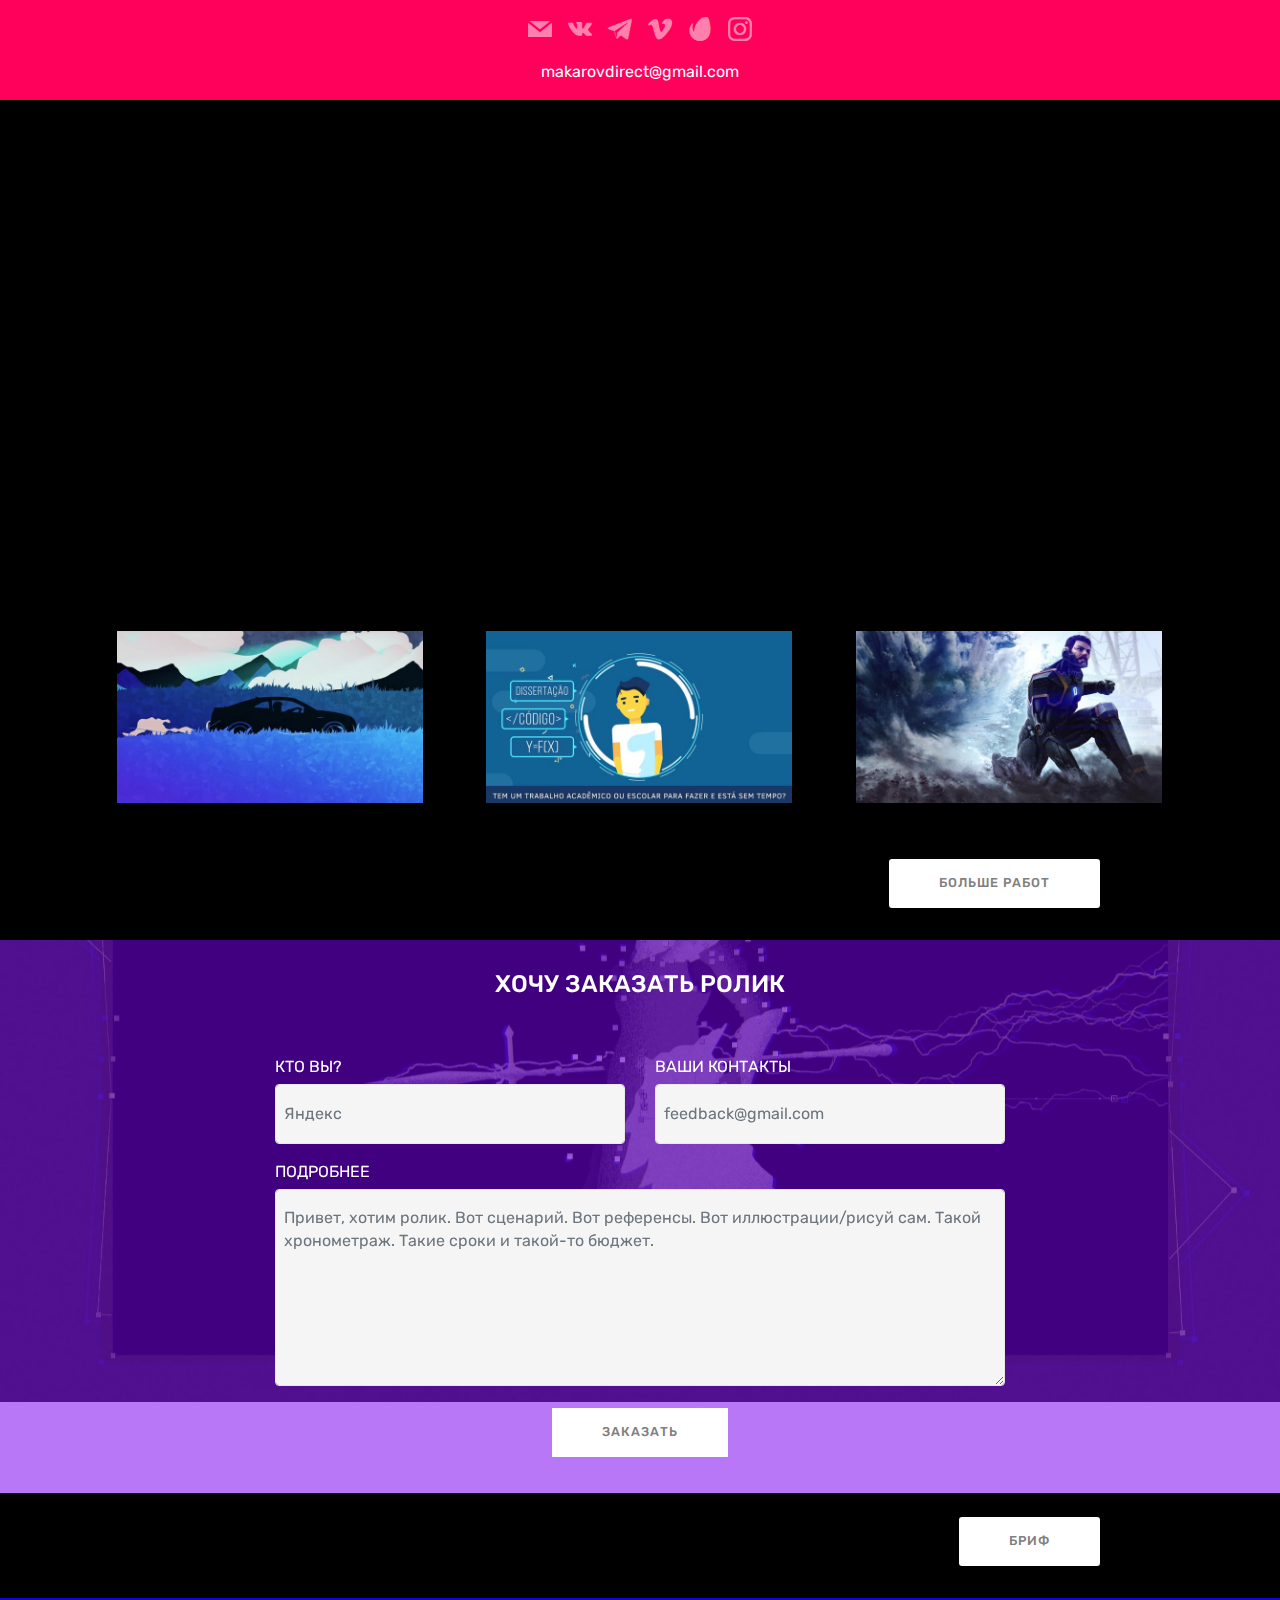
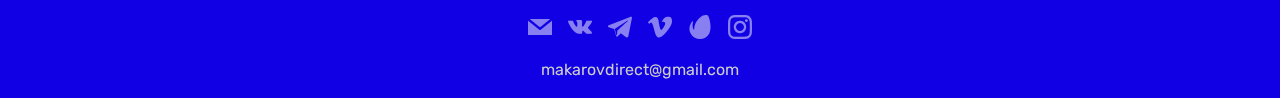
==== commit 52528052: "create github pages" ====
--- a/index.html
+++ b/index.html
@@ -9,19 +9,21 @@
   <link rel="shortcut icon" href="assets/images/favicon-32x32.png" type="image/x-icon">
   <meta name="description" content="">
   <title>Motion!</title>
+  <link rel="stylesheet" href="assets/web/assets/mobirise-icons/mobirise-icons.css">
   <link rel="stylesheet" href="assets/tether/tether.min.css">
   <link rel="stylesheet" href="assets/bootstrap/css/bootstrap.min.css">
   <link rel="stylesheet" href="assets/bootstrap/css/bootstrap-grid.min.css">
   <link rel="stylesheet" href="assets/bootstrap/css/bootstrap-reboot.min.css">
   <link rel="stylesheet" href="assets/socicon/css/styles.css">
   <link rel="stylesheet" href="assets/theme/css/style.css">
+  <link rel="stylesheet" href="assets/gallery/style.css">
   <link rel="stylesheet" href="assets/mobirise/css/mbr-additional.css" type="text/css">
   
   
   
 </head>
 <body>
-  <section once="" class="cid-qJqLd3BEDi" id="footer7-2q">
+  <section once="" class="cid-qJwRRfHCn0" id="footer7-30">
 
     
 
@@ -39,28 +41,28 @@
                     
                     
                 <div class="soc-item">
-                        <a href="https://twitter.com/mobirise" target="_blank">
-                            <span class="socicon-twitter socicon mbr-iconfont mbr-iconfont-social"></span>
-                        </a>
-                    </div><div class="soc-item">
-                        <a href="https://www.facebook.com/pages/Mobirise/1616226671953247" target="_blank">
-                            <span class="socicon-facebook socicon mbr-iconfont mbr-iconfont-social"></span>
-                        </a>
-                    </div><div class="soc-item">
-                        <a href="https://www.youtube.com/c/mobirise" target="_blank">
-                            <span class="socicon-youtube socicon mbr-iconfont mbr-iconfont-social"></span>
-                        </a>
-                    </div><div class="soc-item">
-                        <a href="https://instagram.com/mobirise" target="_blank">
-                            <span class="socicon-instagram socicon mbr-iconfont mbr-iconfont-social"></span>
-                        </a>
-                    </div><div class="soc-item">
-                        <a href="https://instagram.com/mobirise" target="_blank">
-                            <span class="socicon-instagram socicon mbr-iconfont mbr-iconfont-social"></span>
-                        </a>
-                    </div><div class="soc-item">
-                        <a href="https://instagram.com/mobirise" target="_blank">
-                            <span class="socicon-instagram socicon mbr-iconfont mbr-iconfont-social"></span>
+                        <a href="mailto:makarovdirect@gmail.com">
+                            <span class="mbr-iconfont mbr-iconfont-social socicon-mail socicon"></span>
+                        </a>
+                    </div><div class="soc-item">
+                        <a href="https://vk.com/makarovedition" target="_blank">
+                            <span class="mbr-iconfont mbr-iconfont-social socicon-vkontakte socicon"></span>
+                        </a>
+                    </div><div class="soc-item">
+                        <a href="https://t.me/makarovedition" target="_blank">
+                            <span class="mbr-iconfont mbr-iconfont-social socicon-telegram socicon"></span>
+                        </a>
+                    </div><div class="soc-item">
+                        <a href="https://vimeo.com/makarovdirect" target="_blank">
+                            <span class="mbr-iconfont mbr-iconfont-social socicon-vimeo socicon"></span>
+                        </a>
+                    </div><div class="soc-item">
+                        <a href="https://videohive.net/user/makarovdirect" target="_blank">
+                            <span class="mbr-iconfont mbr-iconfont-social socicon-envato socicon"></span>
+                        </a>
+                    </div><div class="soc-item">
+                        <a href="https://www.instagram.com/makarovedition/" target="_blank">
+                            <span class="mbr-iconfont mbr-iconfont-social socicon-instagram socicon"></span>
                         </a>
                     </div></div>
             </div>
@@ -71,7 +73,7 @@
     </div>
 </section>
 
-<section class="engine"><a href="https://mobirise.ws/i">build your own website</a></section><section class="cid-qJqKoIQ6sl" id="video3-2p">
+<section class="engine"><a href="https://mobirise.ws/l">free html site creator</a></section><section class="cid-qJqKoIQ6sl" id="video3-2p">
 
     
     
@@ -82,6 +84,34 @@
     </figure>
 </section>
 
+<section class="mbr-gallery mbr-slider-carousel cid-qJwtbr7FY5" id="gallery1-2u">
+
+    
+
+    <div class="container">
+        <div><!-- Filter --><!-- Gallery --><div class="mbr-gallery-row"><div class="mbr-gallery-layout-default"><div><div><div class="mbr-gallery-item mbr-gallery-item--p4 video-slide" data-video-url="https://vimeo.com/248716502" data-tags="Awesome"><div href="#lb-gallery1-2u" data-slide-to="0" data-toggle="modal"><div></div><img alt="" src="assets/images/2018-1-2-11-58-53-928115.jpg"><span class="icon-video"></span></div></div><div class="mbr-gallery-item mbr-gallery-item--p4 video-slide" data-video-url="https://vimeo.com/210400187" data-tags="Responsive"><div href="#lb-gallery1-2u" data-slide-to="1" data-toggle="modal"><div></div><img alt="" src="assets/images/2018-1-2-11-59-28-743668.jpg"><span class="icon-video"></span></div></div><div class="mbr-gallery-item mbr-gallery-item--p4 video-slide" data-video-url="https://vimeo.com/252688397" data-tags="Creative"><div href="#lb-gallery1-2u" data-slide-to="2" data-toggle="modal"><div></div><img alt="" src="assets/images/2018-1-2-12-1-29-167674.jpg"><span class="icon-video"></span></div></div></div></div><div class="clearfix"></div></div></div><!-- Lightbox --><div data-app-prevent-settings="" class="mbr-slider modal fade carousel slide" tabindex="-1" data-keyboard="true" data-interval="false" id="lb-gallery1-2u"><div class="modal-dialog"><div class="modal-content"><div class="modal-body"><div class="carousel-inner"><div class="carousel-item video-container"><img src="assets/images/gallery00.jpg" alt=""></div><div class="carousel-item video-container"><img src="assets/images/gallery01.jpg" alt=""></div><div class="carousel-item active video-container"><img src="assets/images/gallery02.jpg" alt=""></div></div><a class="carousel-control carousel-control-prev" role="button" data-slide="prev" href="#lb-gallery1-2u"><span class="mbri-left mbr-iconfont" aria-hidden="true"></span><span class="sr-only">Previous</span></a><a class="carousel-control carousel-control-next" role="button" data-slide="next" href="#lb-gallery1-2u"><span class="mbri-right mbr-iconfont" aria-hidden="true"></span><span class="sr-only">Next</span></a><a class="close" href="#" role="button" data-dismiss="modal"><span class="sr-only">Close</span></a></div></div></div></div></div>
+    </div>
+
+</section>
+
+<section class="mbr-section info1 cid-qJwwbYcP4V" id="info1-2w">
+
+    
+
+    
+    <div class="container">
+        <div class="row justify-content-center content-row">
+            <div class="media-container-column title col-12 col-lg-7 col-md-6">
+                
+                
+            </div>
+            <div class="media-container-column col-12 col-lg-3 col-md-4">
+                <div class="mbr-section-btn align-right py-4"><a class="btn btn-primary display-4" href="https://vimeo.com/makarovdirect">БОЛЬШЕ РАБОТ</a></div>
+            </div>
+        </div>
+    </div>
+</section>
+
 <section class="mbr-section form1 cid-qJqnyHjPA3 mbr-parallax-background" id="form1-29">
 
     
@@ -101,7 +131,7 @@
             <div class="media-container-column col-lg-8" data-form-type="formoid">
                     <div data-form-alert="" hidden="">Фидбек скоро!</div>
             
-                    <form class="mbr-form" action="https://mobirise.com/" method="post" data-form-title="Mobirise Form"><input type="hidden" name="email" data-form-email="true" value="pW/SPvrMC4Rvd8SHFV40SizIuLv6YFKln8J6jjPysvZeI0UApYPegLnTCGyB+xEc90FNi9N+vqTAqanjZXYXQ7SKUbgosQuoFi/1a3dRCLGp2LGDuObbRo0VWGWLZJ/b" data-form-field="Email">
+                    <form class="mbr-form" action="https://mobirise.com/" method="post" data-form-title="Mobirise Form"><input type="hidden" name="email" data-form-email="true" value="QPgXt1eHEtwkCG3WBmzdfhXbCmPDaC6G7RjE14WO0bY2YgBAbeUaSpmT0RouPrY6yB8776M2WPGOySAYi5W0B3Io3+CTeu5O4UC1oYYAGYaplSHLs1qdLb58Wc2VbK3o" data-form-field="Email">
                         <div class="row row-sm-offset">
                             <div class="col-md-4 multi-horizontal" data-for="name">
                                 <div class="form-group">
@@ -141,7 +171,7 @@
                 
             </div>
             <div class="media-container-column col-12 col-lg-3 col-md-4">
-                <div class="mbr-section-btn align-right py-4"><a class="btn btn-primary display-4" href="https://mobirise.com">БРИФ</a></div>
+                <div class="mbr-section-btn align-right py-4"><a class="btn btn-primary display-4" href="assets/files/brief.docx">БРИФ</a></div>
             </div>
         </div>
     </div>
@@ -165,28 +195,28 @@
                     
                     
                 <div class="soc-item">
-                        <a href="https://twitter.com/mobirise" target="_blank">
-                            <span class="socicon-twitter socicon mbr-iconfont mbr-iconfont-social"></span>
-                        </a>
-                    </div><div class="soc-item">
-                        <a href="https://www.facebook.com/pages/Mobirise/1616226671953247" target="_blank">
-                            <span class="socicon-facebook socicon mbr-iconfont mbr-iconfont-social"></span>
-                        </a>
-                    </div><div class="soc-item">
-                        <a href="https://www.youtube.com/c/mobirise" target="_blank">
-                            <span class="socicon-youtube socicon mbr-iconfont mbr-iconfont-social"></span>
-                        </a>
-                    </div><div class="soc-item">
-                        <a href="https://instagram.com/mobirise" target="_blank">
-                            <span class="socicon-instagram socicon mbr-iconfont mbr-iconfont-social"></span>
-                        </a>
-                    </div><div class="soc-item">
-                        <a href="https://instagram.com/mobirise" target="_blank">
-                            <span class="socicon-instagram socicon mbr-iconfont mbr-iconfont-social"></span>
-                        </a>
-                    </div><div class="soc-item">
-                        <a href="https://instagram.com/mobirise" target="_blank">
-                            <span class="socicon-instagram socicon mbr-iconfont mbr-iconfont-social"></span>
+                        <a href="mailto:makarovdirect@gmail.com">
+                            <span class="mbr-iconfont mbr-iconfont-social socicon-mail socicon"></span>
+                        </a>
+                    </div><div class="soc-item">
+                        <a href="https://vk.com/makarovedition" target="_blank">
+                            <span class="mbr-iconfont mbr-iconfont-social socicon-vkontakte socicon"></span>
+                        </a>
+                    </div><div class="soc-item">
+                        <a href="https://t.me/makarovedition" target="_blank">
+                            <span class="mbr-iconfont mbr-iconfont-social socicon-telegram socicon"></span>
+                        </a>
+                    </div><div class="soc-item">
+                        <a href="https://vimeo.com/makarovdirect" target="_blank">
+                            <span class="mbr-iconfont mbr-iconfont-social socicon-vimeo socicon"></span>
+                        </a>
+                    </div><div class="soc-item">
+                        <a href="https://videohive.net/user/makarovdirect" target="_blank">
+                            <span class="mbr-iconfont mbr-iconfont-social socicon-envato socicon"></span>
+                        </a>
+                    </div><div class="soc-item">
+                        <a href="https://www.instagram.com/makarovedition/" target="_blank">
+                            <span class="mbr-iconfont mbr-iconfont-social socicon-instagram socicon"></span>
                         </a>
                     </div></div>
             </div>
@@ -203,9 +233,16 @@
   <script src="assets/tether/tether.min.js"></script>
   <script src="assets/bootstrap/js/bootstrap.min.js"></script>
   <script src="assets/smoothscroll/smooth-scroll.js"></script>
+  <script src="assets/masonry/masonry.pkgd.min.js"></script>
+  <script src="assets/imagesloaded/imagesloaded.pkgd.min.js"></script>
+  <script src="assets/bootstrapcarouselswipe/bootstrap-carousel-swipe.js"></script>
+  <script src="assets/vimeoplayer/jquery.mb.vimeo_player.js"></script>
   <script src="assets/parallax/jarallax.min.js"></script>
   <script src="assets/theme/js/script.js"></script>
+  <script src="assets/slidervideo/script.js"></script>
   <script src="assets/formoid/formoid.min.js"></script>
+  <script src="assets/gallery/player.min.js"></script>
+  <script src="assets/gallery/script.js"></script>
   
   
 </body>
--- a/assets/web/assets/mobirise-icons/mobirise-icons.css
+++ b/assets/web/assets/mobirise-icons/mobirise-icons.css
@@ -0,0 +1,476 @@
+@font-face {
+  font-family: 'MobiriseIcons';
+  src:  url('mobirise-icons.eot?spat4u');
+  src:  url('mobirise-icons.eot?spat4u#iefix') format('embedded-opentype'),
+    url('mobirise-icons.ttf?spat4u') format('truetype'),
+    url('mobirise-icons.woff?spat4u') format('woff'),
+    url('mobirise-icons.svg?spat4u#MobiriseIcons') format('svg');
+  font-weight: normal;
+  font-style: normal;
+}
+
+[class^="mbri-"], [class*=" mbri-"] {
+  /* use !important to prevent issues with browser extensions that change fonts */
+  font-family: MobiriseIcons !important;
+  speak: none;
+  font-style: normal;
+  font-weight: normal;
+  font-variant: normal;
+  text-transform: none;
+  line-height: 1;
+
+  /* Better Font Rendering =========== */
+  -webkit-font-smoothing: antialiased;
+  -moz-osx-font-smoothing: grayscale;
+}
+
+.mbri-add-submenu:before {
+  content: "\e900";
+}
+.mbri-alert:before {
+  content: "\e901";
+}
+.mbri-align-center:before {
+  content: "\e902";
+}
+.mbri-align-justify:before {
+  content: "\e903";
+}
+.mbri-align-left:before {
+  content: "\e904";
+}
+.mbri-align-right:before {
+  content: "\e905";
+}
+.mbri-android:before {
+  content: "\e906";
+}
+.mbri-apple:before {
+  content: "\e907";
+}
+.mbri-arrow-down:before {
+  content: "\e908";
+}
+.mbri-arrow-next:before {
+  content: "\e909";
+}
+.mbri-arrow-prev:before {
+  content: "\e90a";
+}
+.mbri-arrow-up:before {
+  content: "\e90b";
+}
+.mbri-bold:before {
+  content: "\e90c";
+}
+.mbri-bookmark:before {
+  content: "\e90d";
+}
+.mbri-bootstrap:before {
+  content: "\e90e";
+}
+.mbri-briefcase:before {
+  content: "\e90f";
+}
+.mbri-browse:before {
+  content: "\e910";
+}
+.mbri-bulleted-list:before {
+  content: "\e911";
+}
+.mbri-calendar:before {
+  content: "\e912";
+}
+.mbri-camera:before {
+  content: "\e913";
+}
+.mbri-cart-add:before {
+  content: "\e914";
+}
+.mbri-cart-full:before {
+  content: "\e915";
+}
+.mbri-cash:before {
+  content: "\e916";
+}
+.mbri-change-style:before {
+  content: "\e917";
+}
+.mbri-chat:before {
+  content: "\e918";
+}
+.mbri-clock:before {
+  content: "\e919";
+}
+.mbri-close:before {
+  content: "\e91a";
+}
+.mbri-cloud:before {
+  content: "\e91b";
+}
+.mbri-code:before {
+  content: "\e91c";
+}
+.mbri-contact-form:before {
+  content: "\e91d";
+}
+.mbri-credit-card:before {
+  content: "\e91e";
+}
+.mbri-cursor-click:before {
+  content: "\e91f";
+}
+.mbri-cust-feedback:before {
+  content: "\e920";
+}
+.mbri-database:before {
+  content: "\e921";
+}
+.mbri-delivery:before {
+  content: "\e922";
+}
+.mbri-desktop:before {
+  content: "\e923";
+}
+.mbri-devices:before {
+  content: "\e924";
+}
+.mbri-down:before {
+  content: "\e925";
+}
+.mbri-download:before {
+  content: "\e989";
+}
+.mbri-drag-n-drop:before {
+  content: "\e927";
+}
+.mbri-drag-n-drop2:before {
+  content: "\e928";
+}
+.mbri-edit:before {
+  content: "\e929";
+}
+.mbri-edit2:before {
+  content: "\e92a";
+}
+.mbri-error:before {
+  content: "\e92b";
+}
+.mbri-extension:before {
+  content: "\e92c";
+}
+.mbri-features:before {
+  content: "\e92d";
+}
+.mbri-file:before {
+  content: "\e92e";
+}
+.mbri-flag:before {
+  content: "\e92f";
+}
+.mbri-folder:before {
+  content: "\e930";
+}
+.mbri-gift:before {
+  content: "\e931";
+}
+.mbri-github:before {
+  content: "\e932";
+}
+.mbri-globe:before {
+  content: "\e933";
+}
+.mbri-globe-2:before {
+  content: "\e934";
+}
+.mbri-growing-chart:before {
+  content: "\e935";
+}
+.mbri-hearth:before {
+  content: "\e936";
+}
+.mbri-help:before {
+  content: "\e937";
+}
+.mbri-home:before {
+  content: "\e938";
+}
+.mbri-hot-cup:before {
+  content: "\e939";
+}
+.mbri-idea:before {
+  content: "\e93a";
+}
+.mbri-image-gallery:before {
+  content: "\e93b";
+}
+.mbri-image-slider:before {
+  content: "\e93c";
+}
+.mbri-info:before {
+  content: "\e93d";
+}
+.mbri-italic:before {
+  content: "\e93e";
+}
+.mbri-key:before {
+  content: "\e93f";
+}
+.mbri-laptop:before {
+  content: "\e940";
+}
+.mbri-layers:before {
+  content: "\e941";
+}
+.mbri-left-right:before {
+  content: "\e942";
+}
+.mbri-left:before {
+  content: "\e943";
+}
+.mbri-letter:before {
+  content: "\e944";
+}
+.mbri-like:before {
+  content: "\e945";
+}
+.mbri-link:before {
+  content: "\e946";
+}
+.mbri-lock:before {
+  content: "\e947";
+}
+.mbri-login:before {
+  content: "\e948";
+}
+.mbri-logout:before {
+  content: "\e949";
+}
+.mbri-magic-stick:before {
+  content: "\e94a";
+}
+.mbri-map-pin:before {
+  content: "\e94b";
+}
+.mbri-menu:before {
+  content: "\e94c";
+}
+.mbri-mobile:before {
+  content: "\e94d";
+}
+.mbri-mobile2:before {
+  content: "\e94e";
+}
+.mbri-mobirise:before {
+  content: "\e94f";
+}
+.mbri-more-horizontal:before {
+  content: "\e950";
+}
+.mbri-more-vertical:before {
+  content: "\e951";
+}
+.mbri-music:before {
+  content: "\e952";
+}
+.mbri-new-file:before {
+  content: "\e953";
+}
+.mbri-numbered-list:before {
+  content: "\e954";
+}
+.mbri-opened-folder:before {
+  content: "\e955";
+}
+.mbri-pages:before {
+  content: "\e956";
+}
+.mbri-paper-plane:before {
+  content: "\e957";
+}
+.mbri-paperclip:before {
+  content: "\e958";
+}
+.mbri-photo:before {
+  content: "\e959";
+}
+.mbri-photos:before {
+  content: "\e95a";
+}
+.mbri-pin:before {
+  content: "\e95b";
+}
+.mbri-play:before {
+  content: "\e95c";
+}
+.mbri-plus:before {
+  content: "\e95d";
+}
+.mbri-preview:before {
+  content: "\e95e";
+}
+.mbri-print:before {
+  content: "\e95f";
+}
+.mbri-protect:before {
+  content: "\e960";
+}
+.mbri-question:before {
+  content: "\e961";
+}
+.mbri-quote-left:before {
+  content: "\e962";
+}
+.mbri-quote-right:before {
+  content: "\e963";
+}
+.mbri-refresh:before {
+  content: "\e964";
+}
+.mbri-responsive:before {
+  content: "\e965";
+}
+.mbri-right:before {
+  content: "\e966";
+}
+.mbri-rocket:before {
+  content: "\e967";
+}
+.mbri-sad-face:before {
+  content: "\e968";
+}
+.mbri-sale:before {
+  content: "\e969";
+}
+.mbri-save:before {
+  content: "\e96a";
+}
+.mbri-search:before {
+  content: "\e96b";
+}
+.mbri-setting:before {
+  content: "\e96c";
+}
+.mbri-setting2:before {
+  content: "\e96d";
+}
+.mbri-setting3:before {
+  content: "\e96e";
+}
+.mbri-share:before {
+  content: "\e96f";
+}
+.mbri-shopping-bag:before {
+  content: "\e970";
+}
+.mbri-shopping-basket:before {
+  content: "\e971";
+}
+.mbri-shopping-cart:before {
+  content: "\e972";
+}
+.mbri-sites:before {
+  content: "\e973";
+}
+.mbri-smile-face:before {
+  content: "\e974";
+}
+.mbri-speed:before {
+  content: "\e975";
+}
+.mbri-star:before {
+  content: "\e976";
+}
+.mbri-success:before {
+  content: "\e977";
+}
+.mbri-sun:before {
+  content: "\e978";
+}
+.mbri-sun2:before {
+  content: "\e979";
+}
+.mbri-tablet:before {
+  content: "\e97a";
+}
+.mbri-tablet-vertical:before {
+  content: "\e97b";
+}
+.mbri-target:before {
+  content: "\e97c";
+}
+.mbri-timer:before {
+  content: "\e97d";
+}
+.mbri-to-ftp:before {
+  content: "\e97e";
+}
+.mbri-to-local-drive:before {
+  content: "\e97f";
+}
+.mbri-touch-swipe:before {
+  content: "\e980";
+}
+.mbri-touch:before {
+  content: "\e981";
+}
+.mbri-trash:before {
+  content: "\e982";
+}
+.mbri-underline:before {
+  content: "\e983";
+}
+.mbri-unlink:before {
+  content: "\e984";
+}
+.mbri-unlock:before {
+  content: "\e985";
+}
+.mbri-up-down:before {
+  content: "\e986";
+}
+.mbri-up:before {
+  content: "\e987";
+}
+.mbri-update:before {
+  content: "\e988";
+}
+.mbri-upload:before {
+ content: "\e926"; 
+}
+.mbri-user:before {
+  content: "\e98a";
+}
+.mbri-user2:before {
+  content: "\e98b";
+}
+.mbri-users:before {
+  content: "\e98c";
+}
+.mbri-video:before {
+  content: "\e98d";
+}
+.mbri-video-play:before {
+  content: "\e98e";
+}
+.mbri-watch:before {
+  content: "\e98f";
+}
+.mbri-website-theme:before {
+  content: "\e990";
+}
+.mbri-wifi:before {
+  content: "\e991";
+}
+.mbri-windows:before {
+  content: "\e992";
+}
+.mbri-zoom-out:before {
+  content: "\e993";
+}
+.mbri-redo:before {
+  content: "\e994";
+}
+.mbri-undo:before {
+  content: "\e995";
+}
--- a/assets/gallery/style.css
+++ b/assets/gallery/style.css
@@ -0,0 +1,451 @@
+/*-------
+
+   Gallery
+
+-------*/
+.mbr-gallery .mbr-gallery-item {
+  position: relative;
+  display: inline-block;
+  width: 25%;
+  cursor: pointer; }
+
+@media (max-width: 768px) {
+  .mbr-gallery .mbr-gallery-item {
+    width: 50%; } }
+@media (max-width: 400px) {
+  .mbr-gallery .mbr-gallery-item {
+    width: 100%; } }
+.mbr-gallery .icon-focus,
+.mbr-gallery .icon-video {
+  position: absolute;
+  top: calc(50% - 32px);
+  left: calc(50% - 24px);
+  font-family: 'MobiriseIcons' !important;
+  font-size: 3rem !important;
+  color: #fff;
+  opacity: 0;
+  transition: .2s opacity ease-in-out;
+  z-index: 5; }
+
+.mbr-gallery .icon-focus::before {
+  content: '\e96b'; }
+
+.mbr-gallery .icon-video::before {
+  content: '\e95c'; }
+
+.mbr-gallery .mbr-gallery-item > div:hover .icon-focus,
+.mbr-gallery .mbr-gallery-item > div:hover .icon-video {
+  opacity: 1; }
+
+.mbr-gallery .mbr-gallery-item img {
+  width: 100%;
+  opacity: 1;
+  -webkit-transition: .2s opacity ease-in-out;
+  transition: .2s opacity ease-in-out; }
+
+.mbr-gallery .mbr-gallery-item > div:hover img {
+  opacity: 1; }
+
+.mbr-gallery .mbr-gallery-item > div {
+  background: #fff;
+  display: block;
+  outline: none;
+  position: relative; }
+
+.mbr-gallery .mbr-gallery-item .icon {
+  -webkit-transform: translateX(-50%) translateY(-50%);
+  -webkit-transition: .2s opacity ease-in-out;
+  color: #000;
+  font-size: 30px;
+  height: 69px;
+  left: 50%;
+  opacity: 0;
+  position: absolute;
+  top: 50%;
+  transform: translateX(-50%) translateY(-50%);
+  transition: .2s opacity ease-in-out;
+  width: 69px; }
+
+.mbr-gallery .mbr-gallery-item .icon::after,
+.mbr-gallery .mbr-gallery-item .icon::before {
+  content: '';
+  display: block;
+  position: absolute;
+  height: 69px;
+  width: 1px;
+  margin-left: 34.5px;
+  background-color: #fff; }
+
+.mbr-gallery .mbr-gallery-item .icon::after {
+  width: 69px;
+  height: 1px;
+  margin-left: 0;
+  margin-top: 34.5px; }
+
+.mbr-gallery .mbr-gallery-item > div:hover .icon {
+  opacity: 1; }
+
+.mbr-gallery .mbr-gallery-item > div:hover::before {
+  opacity: .9; }
+
+.mbr-gallery .mbr-gallery-item > div:hover .mbr-gallery-title {
+  background: transparent !important; }
+
+/* remove spacing */
+.mbr-gallery .mbr-gallery-row.no-gutter {
+  margin: 0; }
+
+.mbr-gallery .mbr-gallery-row.no-gutter .mbr-gallery-item {
+  padding: 0; }
+
+/* container */
+.mbr-gallery .container.mbr-gallery-layout-default {
+  padding: 93px 0; }
+
+/* fix horizontal scrollbar */
+.mbr-gallery .mbr-gallery-layout-article,
+.mbr-gallery .mbr-gallery-layout-default {
+  overflow: hidden; }
+
+/* lightbox */
+.mbr-gallery .modal {
+  position: fixed;
+  overflow: hidden;
+  padding-right: 0 !important; }
+
+.mbr-gallery .modal-content {
+  border-radius: 0;
+  border: none;
+  background: transparent; }
+
+.mbr-gallery .modal-body {
+  padding: 0; }
+
+.mbr-gallery .modal-body img {
+  width: 100%; }
+
+.mbr-gallery .modal .close {
+  position: fixed;
+  background: #1b1b1b;
+  opacity: .5;
+  font-size: 35px;
+  font-weight: 300;
+  width: 70px;
+  height: 70px;
+  border-radius: 50%;
+  color: #fff;
+  top: 2.5rem;
+  right: 2.5rem;
+  line-height: 70px;
+  border: none;
+  text-align: center;
+  text-shadow: none;
+  z-index: 5;
+  -webkit-transition: opacity .3s ease;
+  -moz-transition: opacity .3s ease;
+  -o-transition: opacity .3s ease;
+  transition: opacity .3s ease;
+  font-family: 'MobiriseIcons'; }
+  .mbr-gallery .modal .close::before {
+    content: '\e91a'; }
+
+.mbr-gallery .modal .close:hover {
+  opacity: 1;
+  background: #000;
+  color: #fff; }
+
+.mbr-gallery .modal-dialog {
+  max-width: 100% !important; }
+
+.mbr-gallery .modal.in .modal-dialog {
+  margin: 0 auto; }
+
+/* modal back color opacity */
+.modal-backdrop.in {
+  opacity: .8;
+  filter: alpha(opacity=80); }
+
+@media (max-width: 768px) {
+  .mbr-gallery .carousel-control,
+  .mbr-gallery .carousel-indicators,
+  .mbr-gallery .modal .close {
+    position: fixed; } }
+/* fix fade in effect */
+.mbr-gallery .modal.fade .modal-dialog {
+  -webkit-transition: margin-top .3s ease-out;
+  -moz-transition: margin-top .3s ease-out;
+  -o-transition: margin-top .3s ease-out;
+  transition: margin-top .3s ease-out; }
+
+.mbr-gallery .modal.fade .modal-dialog,
+.mbr-gallery .modal.in .modal-dialog {
+  -webkit-transform: none;
+  -ms-transform: none;
+  -o-transform: none;
+  transform: none; }
+
+/*-------
+
+   Slider
+
+-------*/
+.mbr-slider .carousel-inner > .active,
+.mbr-slider .carousel-inner > .next,
+.mbr-slider .carousel-inner > .prev {
+  display: table; }
+
+.mbr-slider .carousel-control {
+  position: absolute;
+  width: 70px;
+  height: 70px;
+  top: 50%;
+  margin-top: -35px;
+  line-height: 70px;
+  border-radius: 50%;
+  font-size: 35px;
+  border: 0;
+  opacity: .5;
+  text-shadow: none;
+  z-index: 5;
+  color: #fff;
+  -webkit-transition: all .2s ease-in-out 0s;
+  -o-transition: all .2s ease-in-out 0s;
+  transition: all .2s ease-in-out 0s; }
+
+.mbr-gallery .mbr-slider .carousel-control {
+  position: fixed; }
+
+@media (max-width: 991px) {
+  .mbr-gallery .mbr-slider .carousel-control {
+    bottom: 2.5rem;
+    margin-top: 0;
+    top: auto;
+    z-index: 17; } }
+.mbr-gallery .mbr-slider .carousel-inner > .active {
+  display: block; }
+
+.mbr-slider .carousel-control.left {
+  left: 0;
+  margin-left: 2.5rem; }
+
+.mbr-slider .carousel-control.right {
+  right: 0;
+  margin-right: 2.5rem; }
+
+.mbr-slider .carousel-control .icon-next,
+.mbr-slider .carousel-control .icon-prev {
+  margin-top: -18px;
+  font-size: 40px;
+  line-height: 27px; }
+
+.mbr-slider .carousel-control:hover {
+  background: #1b1b1b;
+  color: #fff;
+  opacity: 1; }
+
+.mbr-slider .carousel-indicators {
+  position: absolute;
+  bottom: 0;
+  margin-bottom: 1.5rem !important; }
+
+@media (max-width: 543px) {
+  .mbr-slider .carousel-indicators {
+    display: none; } }
+.carousel-indicators .active,
+.carousel-indicators li {
+  width: 15px;
+  height: 15px;
+  margin: 3px;
+  background: #1b1b1b;
+  border: 0;
+  opacity: .5; }
+
+.carousel-indicators .active {
+  border: 4px solid #1b1b1b;
+  background: #fff; }
+
+.carousel-indicators li {
+  max-width: 15px;
+  max-height: 15px;
+  margin: 3px;
+  background: #1b1b1b;
+  border: 0;
+  border-radius: 50%;
+  opacity: .5; }
+
+.carousel-indicators li.active {
+  border: 4px solid #1b1b1b;
+  background: #fff; }
+
+.container .carousel-indicators {
+  margin-bottom: 3px; }
+
+.mbr-gallery .mbr-slider .carousel-indicators {
+  position: fixed;
+  margin-bottom: 2.5rem !important; }
+
+@media (max-width: 991px) {
+  .mbr-gallery .mbr-slider .carousel-indicators {
+    margin-bottom: 3.625rem !important;
+    padding-left: 2.5rem;
+    padding-right: 2.5rem; } }
+.mbr-slider .carousel-indicators .active,
+.mbr-slider .carousel-indicators li {
+  width: 20px;
+  height: 20px;
+  margin: 3px;
+  background: #1b1b1b;
+  border: 0;
+  opacity: .5; }
+
+.mbr-slider .carousel-indicators .active {
+  border: 4px solid #1b1b1b;
+  background: #fff; }
+
+@media (max-width: 767px) {
+  .mbr-slider .carousel-control {
+    top: auto;
+    bottom: 20px; }
+
+  .mbr-slider > .container .carousel-control {
+    margin-bottom: 0; } }
+/* boxed slider */
+.mbr-slider > .boxed-slider {
+  position: relative;
+  padding: 93px 0; }
+
+.mbr-slider > .boxed-slider > div {
+  position: relative; }
+
+.mbr-slider > .container img {
+  width: 100%; }
+
+.mbr-slider > .container img + .row {
+  position: absolute;
+  top: 50%;
+  left: 0;
+  right: 0;
+  -webkit-transform: translateY(-50%);
+  -moz-transform: translateY(-50%);
+  transform: translateY(-50%);
+  z-index: 2; }
+
+.mbr-slider .mbr-section {
+  padding: 0;
+  background-attachment: scroll; }
+
+.mbr-slider .mbr-table-cell {
+  padding: 0; }
+
+.mbr-slider > .container .carousel-indicators {
+  margin-bottom: 3px; }
+
+/* article slider */
+.mbr-slider > .article-slider .mbr-section,
+.mbr-slider > .article-slider .mbr-section .mbr-table-cell {
+  padding-top: 0;
+  padding-bottom: 0; }
+
+.modal-backdrop.show {
+  opacity: .7; }
+
+.video-container .mbr-background-video iframe {
+  width: 100%;
+  height: 100%; }
+
+.mbr-gallery-item__hided {
+  position: absolute !important;
+  left: 0 !important;
+  width: 0 !important;
+  height: 0;
+  padding: 0 !important; }
+
+.mbr-gallery-item__hided img {
+  display: none !important; }
+
+.mbr-gallery-item__hided span {
+  display: none !important; }
+
+.mbr-gallery-filter {
+  padding-top: 30px;
+  padding-bottom: 30px;
+  text-align: center; }
+  .mbr-gallery-filter li {
+    display: inline-block;
+    padding: 5px 0;
+    transition: all .3s ease-out; }
+    .mbr-gallery-filter li .btn {
+      cursor: pointer; }
+  .mbr-gallery-filter.gallery-filter__bg li {
+    color: #fff; }
+  .mbr-gallery-filter.gallery-filter__bg .active {
+    color: #000;
+    background-color: #fff; }
+  .mbr-gallery-filter ul {
+    display: inline-block;
+    width: 100%;
+    padding-left: 0;
+    margin-bottom: 0;
+    list-style: none; }
+
+.mbr-gallery-item > div {
+  position: relative; }
+
+.mbr-gallery-item--p1 {
+  padding: 0.5rem; }
+
+.mbr-gallery-item--p2 {
+  padding: 1rem; }
+
+.mbr-gallery-item--p3 {
+  padding: 1.5rem; }
+
+.mbr-gallery-item--p4 {
+  padding: 2rem; }
+
+.mbr-gallery-item--p5 {
+  padding: 2.5rem; }
+
+.mbr-gallery-item--p6 {
+  padding: 3rem; }
+
+.mbr-gallery .mbr-gallery-item--p4 {
+  width: 33.333%; }
+
+.mbr-gallery .mbr-gallery-item--p6, .mbr-gallery .mbr-gallery-item--p5 {
+  width: 50%; }
+
+@media (max-width: 992px) {
+  .mbr-gallery-item--p1 {
+    padding: 0.5rem; }
+
+  .mbr-gallery-item--p2 {
+    padding: 0.8rem; }
+
+  .mbr-gallery-item--p3 {
+    padding: 1rem; }
+
+  .mbr-gallery-item--p4 {
+    padding: 1.5rem; }
+
+  .mbr-gallery-item--p5 {
+    padding: 1.8rem; }
+
+  .mbr-gallery-item--p6 {
+    padding: 2rem; }
+
+  .mbr-gallery .mbr-gallery-item--p2,
+  .mbr-gallery .mbr-gallery-item--p3 {
+    width: 50%; }
+
+  .mbr-gallery .mbr-gallery-item--p6,
+  .mbr-gallery .mbr-gallery-item--p5,
+  .mbr-gallery .mbr-gallery-item--p4 {
+    width: 100%; } }
+@media (max-width: 400px) {
+  .mbr-gallery .mbr-gallery-item--p3,
+  .mbr-gallery .mbr-gallery-item--p2,
+  .mbr-gallery .mbr-gallery-item--p1 {
+    width: 100%; } }
+
+/*# sourceMappingURL=style.css.map */
--- a/assets/mobirise/css/mbr-additional.css
+++ b/assets/mobirise/css/mbr-additional.css
@@ -1287,25 +1287,25 @@
 .dropup .dropdown-toggle::after {
   display: none;
 }
-.cid-qJqLd3BEDi {
+.cid-qJwRRfHCn0 {
   padding-top: 15px;
   padding-bottom: 15px;
   background-color: #ff005b;
 }
-.cid-qJqLd3BEDi .row-links {
+.cid-qJwRRfHCn0 .row-links {
   width: 100%;
   justify-content: center;
 }
-.cid-qJqLd3BEDi .social-row {
+.cid-qJwRRfHCn0 .social-row {
   width: 100%;
   justify-content: center;
 }
-.cid-qJqLd3BEDi .media-container-row {
+.cid-qJwRRfHCn0 .media-container-row {
   flex-direction: column;
   justify-content: center;
   align-items: center;
 }
-.cid-qJqLd3BEDi .media-container-row .foot-menu {
+.cid-qJwRRfHCn0 .media-container-row .foot-menu {
   list-style: none;
   display: flex;
   justify-content: center;
@@ -1313,13 +1313,13 @@
   padding: 0;
   margin-bottom: 0;
 }
-.cid-qJqLd3BEDi .media-container-row .foot-menu li {
+.cid-qJwRRfHCn0 .media-container-row .foot-menu li {
   padding: 0 1rem 1rem 1rem;
 }
-.cid-qJqLd3BEDi .media-container-row .foot-menu li p {
+.cid-qJwRRfHCn0 .media-container-row .foot-menu li p {
   margin: 0;
 }
-.cid-qJqLd3BEDi .media-container-row .social-list {
+.cid-qJwRRfHCn0 .media-container-row .social-list {
   padding-left: 0;
   margin-bottom: 0;
   list-style: none;
@@ -1328,42 +1328,39 @@
   justify-content: flex-end;
   -webkit-justify-content: flex-end;
 }
-.cid-qJqLd3BEDi .media-container-row .social-list .mbr-iconfont-social {
+.cid-qJwRRfHCn0 .media-container-row .social-list .mbr-iconfont-social {
   font-size: 1.5rem;
   color: #ffffff;
 }
-.cid-qJqLd3BEDi .media-container-row .social-list .soc-item {
+.cid-qJwRRfHCn0 .media-container-row .social-list .soc-item {
   margin: 0 .5rem;
 }
-.cid-qJqLd3BEDi .media-container-row .social-list a {
+.cid-qJwRRfHCn0 .media-container-row .social-list a {
   margin: 0;
   opacity: .5;
   -webkit-transition: .2s linear;
   transition: .2s linear;
 }
-.cid-qJqLd3BEDi .media-container-row .social-list a:hover {
+.cid-qJwRRfHCn0 .media-container-row .social-list a:hover {
   opacity: 1;
 }
 @media (max-width: 767px) {
-  .cid-qJqLd3BEDi .media-container-row .social-list {
+  .cid-qJwRRfHCn0 .media-container-row .social-list {
     justify-content: center;
     -webkit-justify-content: center;
   }
 }
-.cid-qJqLd3BEDi .media-container-row .row-copirayt {
+.cid-qJwRRfHCn0 .media-container-row .row-copirayt {
   word-break: break-word;
   width: 100%;
 }
-.cid-qJqLd3BEDi .media-container-row .row-copirayt p {
+.cid-qJwRRfHCn0 .media-container-row .row-copirayt p {
   width: 100%;
-}
-.cid-qJqLd3BEDi .media-container-row .mbr-text {
-  color: #cccccc;
 }
 .cid-qJqKoIQ6sl {
   padding-top: 0px;
   padding-bottom: 0px;
-  background: #7f00ff;
+  background: #000000;
 }
 .cid-qJqKoIQ6sl .video-block {
   margin: auto;
@@ -1373,10 +1370,81 @@
     width: 100% !important;
   }
 }
+.cid-qJwtbr7FY5 {
+  padding-top: 0px;
+  padding-bottom: 0px;
+  background-color: #000000;
+}
+.cid-qJwtbr7FY5 .mbr-slider .carousel-control {
+  background: #1b1b1b;
+}
+.cid-qJwtbr7FY5 .mbr-slider .carousel-control-prev {
+  left: 0;
+  margin-left: 2.5rem;
+}
+.cid-qJwtbr7FY5 .mbr-slider .carousel-control-next {
+  right: 0;
+  margin-right: 2.5rem;
+}
+.cid-qJwtbr7FY5 .mbr-slider .modal-body .close {
+  background: #1b1b1b;
+}
+.cid-qJwtbr7FY5 .mbr-gallery-item > div::before {
+  content: '';
+  position: absolute;
+  left: 0;
+  top: 0;
+  width: 100%;
+  height: 100%;
+  background: #000000;
+  opacity: 0;
+  -webkit-transition: 0.2s opacity ease-in-out;
+  transition: 0.2s opacity ease-in-out;
+}
+.cid-qJwtbr7FY5 .mbr-gallery-item > div:hover .mbr-gallery-title::before {
+  background: transparent !important;
+}
+.cid-qJwtbr7FY5 .mbr-gallery-item > div:hover:before {
+  opacity: 0 !important;
+}
+.cid-qJwtbr7FY5 .mbr-gallery-title {
+  font-size: .9em;
+  position: absolute;
+  display: block;
+  width: 100%;
+  bottom: 0;
+  padding: 1rem;
+  color: #fff;
+  z-index: 2;
+}
+.cid-qJwtbr7FY5 .mbr-gallery-title:before {
+  content: " ";
+  width: 100%;
+  height: 100%;
+  top: 0;
+  left: 0;
+  z-index: -1;
+  position: absolute;
+  background: #000000 !important;
+  opacity: 0;
+  -webkit-transition: 0.2s background ease-in-out;
+  transition: 0.2s background ease-in-out;
+}
+.cid-qJwwbYcP4V {
+  padding-top: 0px;
+  padding-bottom: 0px;
+  background-color: #000000;
+}
+.cid-qJwwbYcP4V .mbr-section-subtitle {
+  color: #767676;
+}
+.cid-qJwwbYcP4V .btn {
+  margin: 0 0 .5rem 0;
+}
 .cid-qJqnyHjPA3 {
   padding-top: 30px;
   padding-bottom: 30px;
-  background-image: url("../../../assets/images/2-1-1920x1080.jpg");
+  background-image: url("../../../assets/images/1-1920x1080.jpg");
 }
 .cid-qJqnyHjPA3 .title {
   margin-bottom: 2rem;
@@ -1409,7 +1477,7 @@
 .cid-qJsWODqF0p {
   padding-top: 0px;
   padding-bottom: 0px;
-  background-color: #7f00ff;
+  background-color: #000000;
 }
 .cid-qJsWODqF0p .mbr-section-subtitle {
   color: #767676;
@@ -1418,8 +1486,8 @@
   margin: 0 0 .5rem 0;
 }
 .cid-qJqAU6fygr {
-  padding-top: 30px;
-  padding-bottom: 30px;
+  padding-top: 15px;
+  padding-bottom: 15px;
   background-color: #1100e4;
 }
 .cid-qJqAU6fygr .row-links {
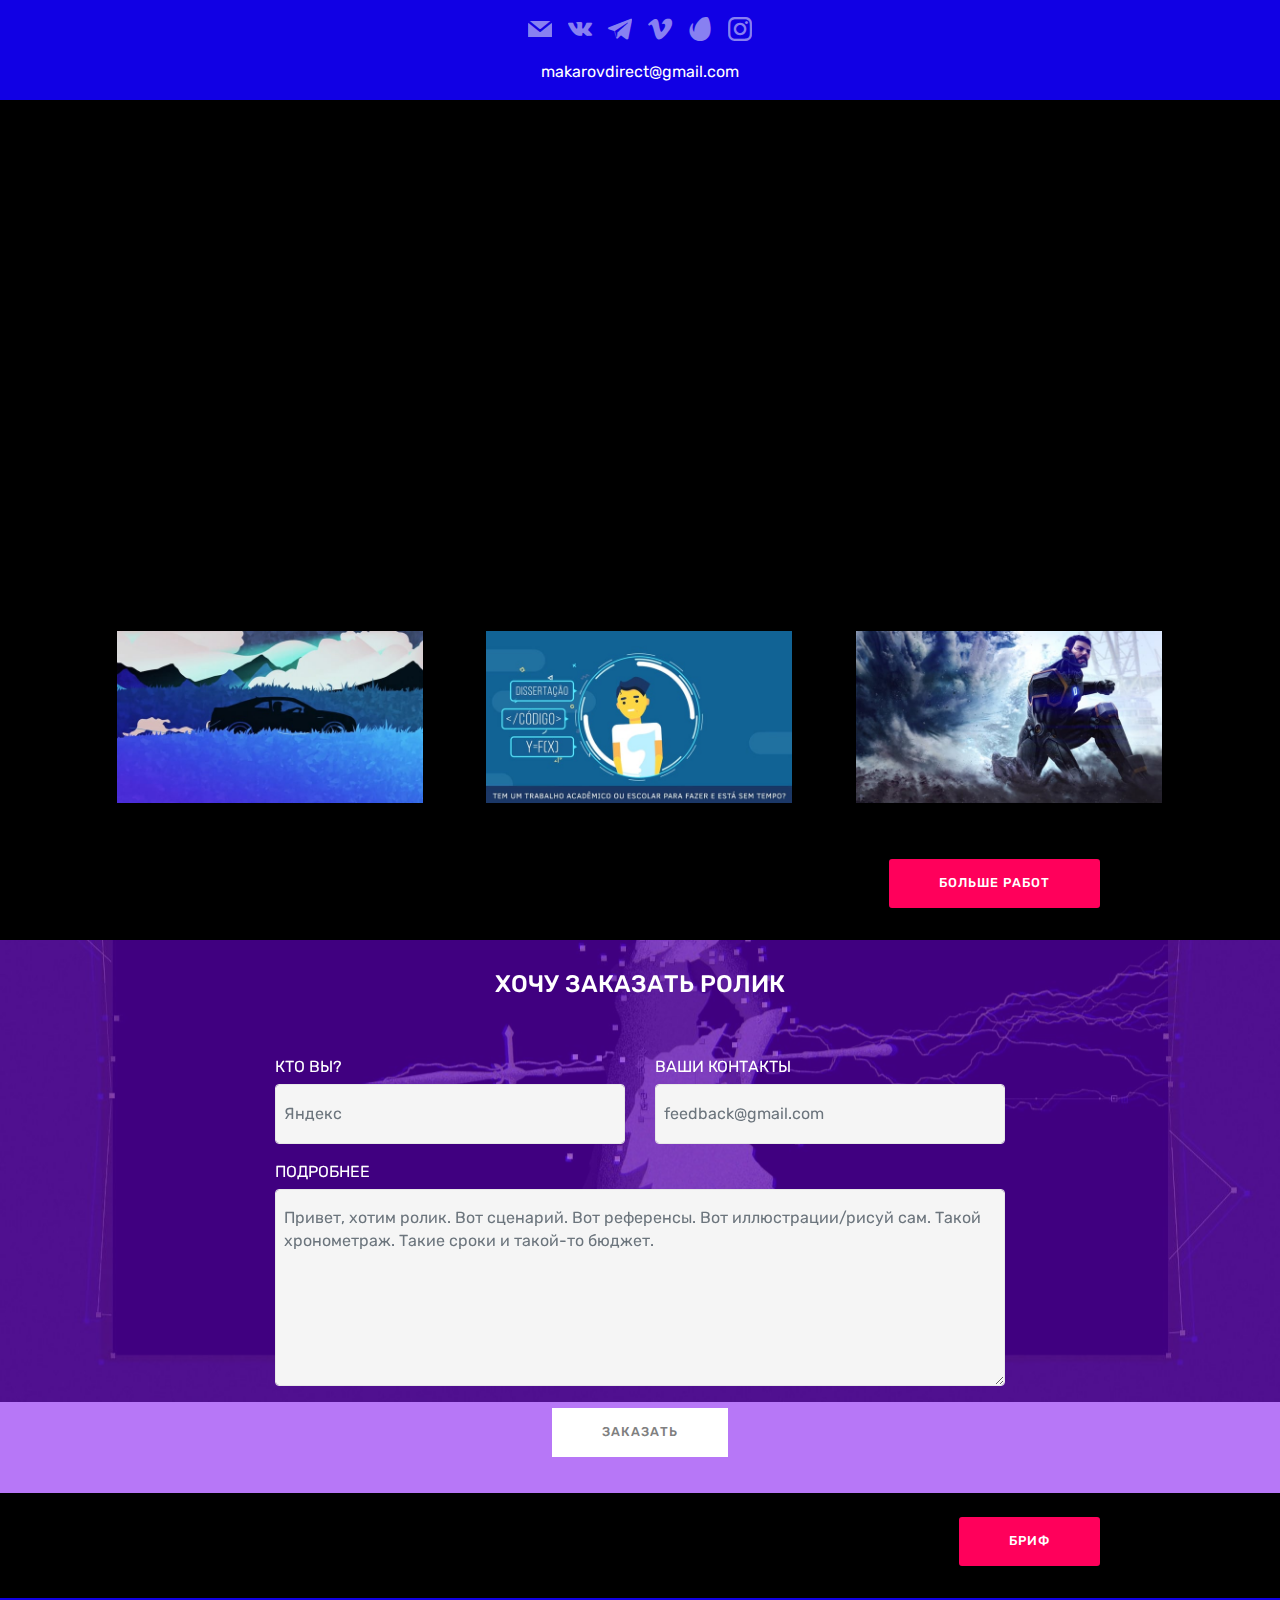
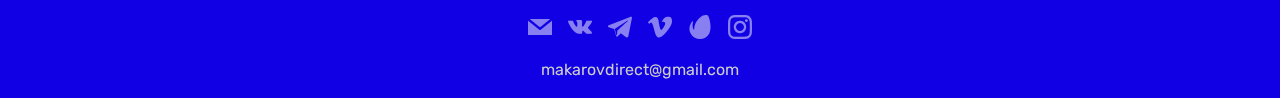
==== commit 50ddb1d9: "create github pages" ====
--- a/index.html
+++ b/index.html
@@ -6,7 +6,7 @@
   <meta http-equiv="X-UA-Compatible" content="IE=edge">
   <meta name="generator" content="Mobirise v4.6.3, mobirise.com">
   <meta name="viewport" content="width=device-width, initial-scale=1, minimum-scale=1">
-  <link rel="shortcut icon" href="assets/images/favicon-32x32.png" type="image/x-icon">
+  <link rel="shortcut icon" href="assets/images/favicon-128x128.png" type="image/x-icon">
   <meta name="description" content="">
   <title>Motion!</title>
   <link rel="stylesheet" href="assets/web/assets/mobirise-icons/mobirise-icons.css">
@@ -62,7 +62,7 @@
                         </a>
                     </div><div class="soc-item">
                         <a href="https://www.instagram.com/makarovedition/" target="_blank">
-                            <span class="mbr-iconfont mbr-iconfont-social socicon-instagram socicon"></span>
+                            <span class="mbr-iconfont mbr-iconfont-social socicon-instagram socicon" style="color: rgb(255, 255, 255);"></span>
                         </a>
                     </div></div>
             </div>
@@ -73,7 +73,7 @@
     </div>
 </section>
 
-<section class="engine"><a href="https://mobirise.ws/l">free html site creator</a></section><section class="cid-qJqKoIQ6sl" id="video3-2p">
+<section class="engine"><a href="https://mobirise.ws/g">create free website</a></section><section class="cid-qJqKoIQ6sl" id="video3-2p">
 
     
     
@@ -131,7 +131,7 @@
             <div class="media-container-column col-lg-8" data-form-type="formoid">
                     <div data-form-alert="" hidden="">Фидбек скоро!</div>
             
-                    <form class="mbr-form" action="https://mobirise.com/" method="post" data-form-title="Mobirise Form"><input type="hidden" name="email" data-form-email="true" value="QPgXt1eHEtwkCG3WBmzdfhXbCmPDaC6G7RjE14WO0bY2YgBAbeUaSpmT0RouPrY6yB8776M2WPGOySAYi5W0B3Io3+CTeu5O4UC1oYYAGYaplSHLs1qdLb58Wc2VbK3o" data-form-field="Email">
+                    <form class="mbr-form" action="https://mobirise.com/" method="post" data-form-title="Mobirise Form"><input type="hidden" name="email" data-form-email="true" value="ThpzCAIiiG5CF5utfUe4dJugRgEq2CT18Jm+aVgUEy4s7xptq67ofzubCtLO7i6u1K9SeVPtVsXk2/4ujz2Npp47RbRZo5KQvN6jK4ylm/s5VbUZ+Ymc+lgFXqLreaza" data-form-field="Email">
                         <div class="row row-sm-offset">
                             <div class="col-md-4 multi-horizontal" data-for="name">
                                 <div class="form-group">
@@ -152,7 +152,7 @@
                             <textarea type="text" class="form-control" name="message" rows="7" data-form-field="Message" placeholder="Привет, хотим ролик. Вот сценарий. Вот референсы. Вот иллюстрации/рисуй сам. Такой хронометраж. Такие сроки и такой-то бюджет." id="message-form1-29"></textarea>
                         </div>
             
-                        <span class="input-group-btn"><button href="" type="submit" class="btn btn-primary btn-form display-4">ЗАКАЗАТЬ</button></span>
+                        <span class="input-group-btn"><button href="" type="submit" class="btn btn-form btn-secondary display-4">ЗАКАЗАТЬ</button></span>
                     </form>
             </div>
         </div>
--- a/assets/mobirise/css/mbr-additional.css
+++ b/assets/mobirise/css/mbr-additional.css
@@ -129,7 +129,7 @@
   border-radius: 3px;
 }
 .bg-primary {
-  background-color: #ffffff !important;
+  background-color: #ff005b !important;
 }
 .bg-success {
   background-color: #ffffff !important;
@@ -145,23 +145,23 @@
 }
 .btn-primary,
 .btn-primary:active {
-  background-color: #ffffff !important;
-  border-color: #ffffff !important;
-  color: #808080 !important;
+  background-color: #ff005b !important;
+  border-color: #ff005b !important;
+  color: #ffffff !important;
 }
 .btn-primary:hover,
 .btn-primary:focus,
 .btn-primary.focus,
 .btn-primary.active {
-  color: #808080 !important;
-  background-color: #d9d9d9 !important;
-  border-color: #d9d9d9 !important;
+  color: #ffffff !important;
+  background-color: #b30040 !important;
+  border-color: #b30040 !important;
 }
 .btn-primary.disabled,
 .btn-primary:disabled {
-  color: #808080 !important;
-  background-color: #d9d9d9 !important;
-  border-color: #d9d9d9 !important;
+  color: #ffffff !important;
+  background-color: #b30040 !important;
+  border-color: #b30040 !important;
 }
 .btn-secondary,
 .btn-secondary:active {
@@ -309,22 +309,22 @@
 .btn-primary-outline,
 .btn-primary-outline:active {
   background: none;
-  border-color: #cccccc;
-  color: #cccccc;
+  border-color: #990037;
+  color: #990037;
 }
 .btn-primary-outline:hover,
 .btn-primary-outline:focus,
 .btn-primary-outline.focus,
 .btn-primary-outline.active {
-  color: #808080;
-  background-color: #ffffff;
-  border-color: #ffffff;
+  color: #ffffff;
+  background-color: #ff005b;
+  border-color: #ff005b;
 }
 .btn-primary-outline.disabled,
 .btn-primary-outline:disabled {
-  color: #808080 !important;
-  background-color: #ffffff !important;
-  border-color: #ffffff !important;
+  color: #ffffff !important;
+  background-color: #ff005b !important;
+  border-color: #ff005b !important;
 }
 .btn-secondary-outline,
 .btn-secondary-outline:active {
@@ -461,7 +461,7 @@
   border-color: #ffffff;
 }
 .text-primary {
-  color: #ffffff !important;
+  color: #ff005b !important;
 }
 .text-secondary {
   color: #ffffff !important;
@@ -486,7 +486,7 @@
 }
 a.text-primary:hover,
 a.text-primary:focus {
-  color: #cccccc !important;
+  color: #990037 !important;
 }
 a.text-secondary:hover,
 a.text-secondary:focus {
@@ -533,9 +533,9 @@
   box-shadow: none !important;
 }
 .mbr-gallery-filter li.active .btn {
-  background-color: #ffffff;
-  border-color: #ffffff;
-  color: #8c8c8c;
+  background-color: #ff005b;
+  border-color: #ff005b;
+  color: #ffffff;
 }
 .mbr-gallery-filter li.active .btn:focus {
   box-shadow: none;
@@ -548,11 +548,11 @@
 }
 a,
 a:hover {
-  color: #ffffff;
+  color: #ff005b;
 }
 .mbr-plan-header.bg-primary .mbr-plan-subtitle,
 .mbr-plan-header.bg-primary .mbr-plan-price-desc {
-  color: #ffffff;
+  color: #ffccde;
 }
 .mbr-plan-header.bg-success .mbr-plan-subtitle,
 .mbr-plan-header.bg-success .mbr-plan-price-desc {
@@ -670,7 +670,7 @@
   padding: 10px 0 10px 20px;
   font-size: 1.09rem;
   position: relative;
-  border-color: #ffffff;
+  border-color: #ff005b;
   border-width: 3px;
 }
 ul,
@@ -719,7 +719,7 @@
   text-align: center;
   position: relative;
   border: 2px solid #c0a375;
-  border-color: #ffffff;
+  border-color: #ff005b;
   color: #232323;
   cursor: pointer;
 }
@@ -730,7 +730,7 @@
 }
 .btn-social:hover {
   color: #fff;
-  background: #ffffff;
+  background: #ff005b;
 }
 .btn-social + .btn {
   margin-left: .1rem;
@@ -738,11 +738,11 @@
 /* Footer */
 .mbr-footer-content li::before,
 .mbr-footer .mbr-contacts li::before {
-  background: #ffffff;
+  background: #ff005b;
 }
 .mbr-footer-content li a:hover,
 .mbr-footer .mbr-contacts li a:hover {
-  color: #ffffff;
+  color: #ff005b;
 }
 /* Headers*/
 .offset-1 {
@@ -1290,7 +1290,7 @@
 .cid-qJwRRfHCn0 {
   padding-top: 15px;
   padding-bottom: 15px;
-  background-color: #ff005b;
+  background-color: #1100e4;
 }
 .cid-qJwRRfHCn0 .row-links {
   width: 100%;
